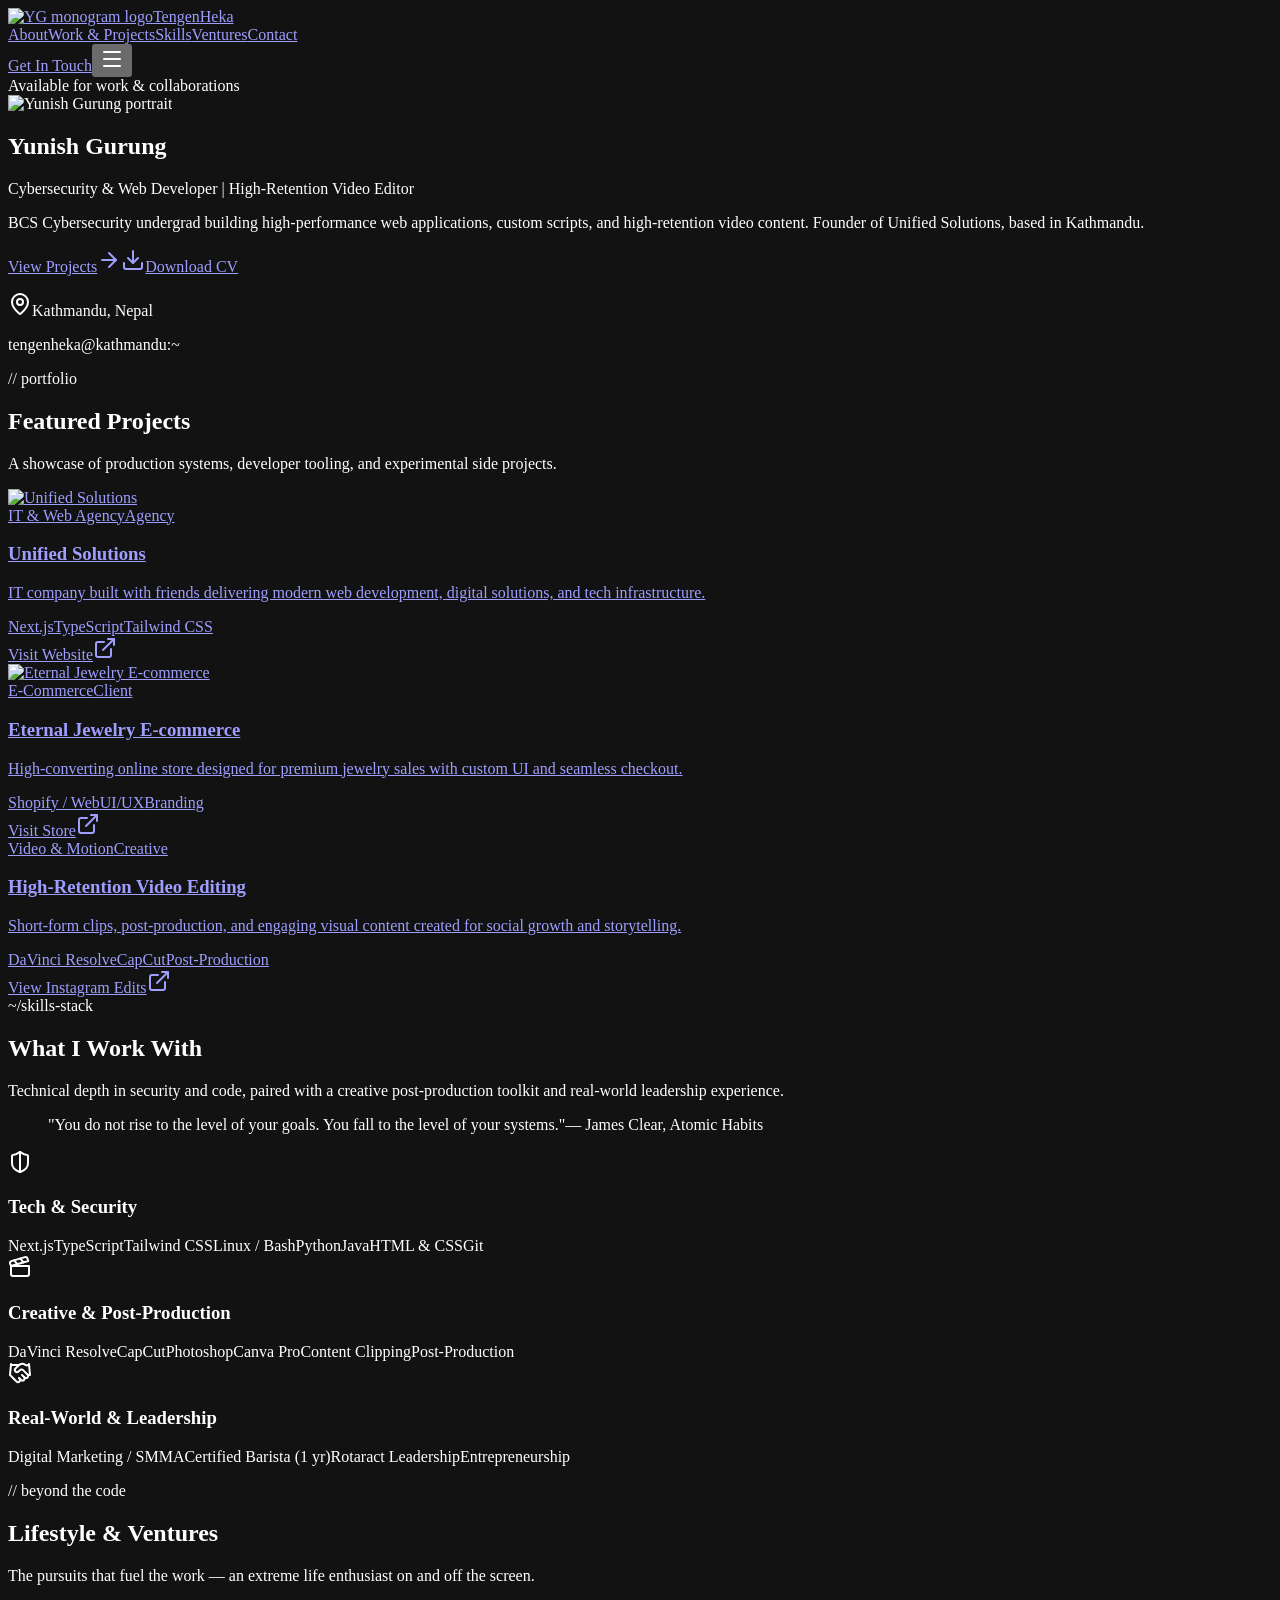
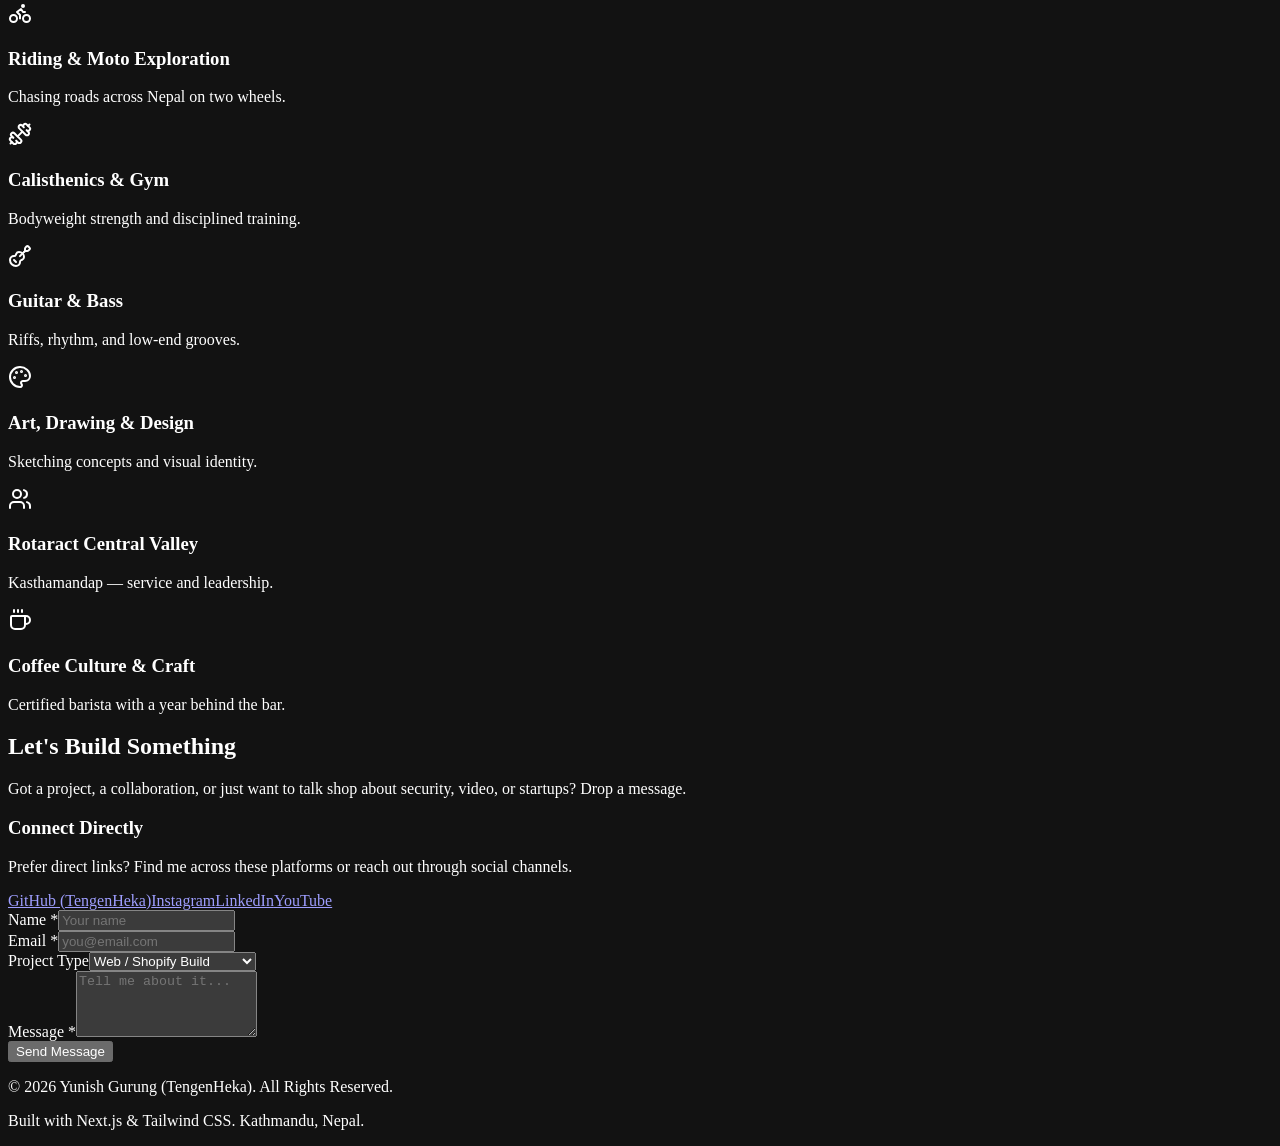
==== .next/server/app/index.html @ 360006b5 "commit changes" ====
<!DOCTYPE html><html lang="en" class="space_grotesk_e6988195-module__RNs2Mq__variable jetbrains_mono_7ea1d0f9-module__6GV5LG__variable bg-background"><head><meta charSet="utf-8"/><meta name="viewport" content="width=device-width, initial-scale=1"/><link rel="preload" href="/_next/static/media/0c89a48fa5027cee-s.p.2cyn07wtgehh0.woff2" as="font" crossorigin="" type="font/woff2"/><link rel="preload" href="/_next/static/media/70bc3e132a0a741e-s.p.3t6q91iet4nsy.woff2" as="font" crossorigin="" type="font/woff2"/><link rel="preload" as="image" href="/images/logo.png"/><link rel="preload" as="image" href="/images/profile.png"/><link rel="preload" as="image" href="/project1.png"/><link rel="preload" as="image" href="/project2.png"/><link rel="stylesheet" href="/_next/static/chunks/1qdykhwe29x27.css" data-precedence="next"/><link rel="preload" as="script" fetchPriority="low" href="/_next/static/chunks/310vm2bl3xxpt.js"/><script src="/_next/static/chunks/1f0m_nyksetzr.js" async=""></script><script src="/_next/static/chunks/3byuobrkyz9bj.js" async=""></script><script src="/_next/static/chunks/1vd1qadx52uao.js" async=""></script><script src="/_next/static/chunks/turbopack-2k09ewf6dt78r.js" async=""></script><script src="/_next/static/chunks/1ev8c16geqy6k.js" async="" crossorigin=""></script><script src="/_next/static/chunks/3usm-utxsaa4z.js" async="" crossorigin=""></script><meta name="theme-color" content="#09090b"/><meta name="color-scheme" content="dark"/><title>Yunish Gurung — TengenHeka | Cybersec, Visuals &amp; Web Dev</title><meta name="description" content="Portfolio of Yunish Gurung (TengenHeka) — BCS Cybersecurity undergrad, visual storyteller, and web developer based in Kathmandu. Founder of Unified Solutions."/><meta name="generator" content="v0.app"/><meta name="keywords" content="Yunish Gurung,TengenHeka,Cybersecurity,Web Developer,Video Editor,Shopify,Kathmandu"/><meta name="next-size-adjust" content=""/><script src="/_next/static/chunks/0cz1d0mv5g_q7.js" noModule=""></script></head><body class="font-sans antialiased"><div hidden=""><!--$--><!--/$--></div><main class="relative min-h-screen"><div class="cursor-ring" aria-hidden="true"></div><div class="cursor-dot" aria-hidden="true"></div><header class="fixed inset-x-0 top-0 z-50 transition-all duration-300 py-5"><nav class="mx-auto flex max-w-6xl items-center justify-between rounded-xl px-4 py-3 transition-all duration-300 sm:px-6 border border-transparent"><a href="#top" class="flex items-center gap-2.5 font-mono text-sm font-bold tracking-tight"><span class="flex h-9 w-9 items-center justify-center overflow-hidden rounded-full bg-background/60 p-1 ring-2 ring-primary/70 glow-neon"><img src="/images/logo.png" alt="YG monogram logo" class="h-full w-full object-contain"/></span><span>Tengen<span class="text-primary">Heka</span></span></a><div class="hidden items-center gap-7 md:flex"><a href="#about" class="text-sm text-muted-foreground transition-colors hover:text-foreground">About</a><a href="#work" class="text-sm text-muted-foreground transition-colors hover:text-foreground">Work &amp; Projects</a><a href="#skills" class="text-sm text-muted-foreground transition-colors hover:text-foreground">Skills</a><a href="#ventures" class="text-sm text-muted-foreground transition-colors hover:text-foreground">Ventures</a><a href="#contact" class="text-sm text-muted-foreground transition-colors hover:text-foreground">Contact</a></div><div class="flex items-center gap-2"><a href="#contact" class="hidden rounded-xl bg-primary px-4 py-2 text-sm font-semibold text-primary-foreground transition-all hover:glow-neon md:inline-block">Get In Touch</a><button type="button" aria-label="Open menu" class="flex h-9 w-9 items-center justify-center rounded-lg border border-border text-foreground md:hidden"><svg xmlns="http://www.w3.org/2000/svg" width="24" height="24" viewBox="0 0 24 24" fill="none" stroke="currentColor" stroke-width="2" stroke-linecap="round" stroke-linejoin="round" class="lucide lucide-menu h-5 w-5" aria-hidden="true"><path d="M4 5h16"></path><path d="M4 12h16"></path><path d="M4 19h16"></path></svg></button></div></nav></header><section id="top" class="relative overflow-hidden pt-36 pb-20 sm:pt-44"><div class="grid-bg absolute inset-0 -z-10" aria-hidden="true"></div><div class="absolute -top-24 left-1/2 -z-10 h-72 w-72 -translate-x-1/2 rounded-full bg-primary/10 blur-[100px]" aria-hidden="true"></div><div class="absolute right-0 top-40 -z-10 h-64 w-64 rounded-full bg-accent/10 blur-[100px]" aria-hidden="true"></div><div class="mx-auto grid max-w-6xl items-center gap-12 px-4 sm:px-6 lg:grid-cols-2"><div id="about"><span class="glass inline-flex items-center gap-2 rounded-full border border-border px-3 py-1 text-xs text-muted-foreground"><span class="relative flex h-2 w-2"><span class="absolute inline-flex h-full w-full animate-ping rounded-full bg-[oklch(0.8_0.17_150)] opacity-75"></span><span class="relative inline-flex h-2 w-2 rounded-full bg-[oklch(0.8_0.17_150)]"></span></span>Available for work &amp; collaborations</span><div class="mt-6 flex items-center gap-4"><span class="relative shrink-0"><span class="absolute -inset-1 rounded-full bg-primary/30 blur-md opacity-60" aria-hidden="true"></span><img src="/images/profile.png" alt="Yunish Gurung portrait" class="relative h-16 w-16 rounded-full object-cover object-top ring-2 ring-primary/60 sm:h-20 sm:w-20"/></span><h1 class="text-balance text-4xl font-bold tracking-tight sm:text-5xl lg:text-6xl">Yunish <span class="text-primary text-glow-neon">Gurung</span></h1></div><p class="mt-4 font-mono text-base text-accent sm:text-lg">Cybersecurity &amp; Web Developer | High-Retention Video Editor</p><p class="mt-5 max-w-xl text-pretty leading-relaxed text-muted-foreground">BCS Cybersecurity undergrad building high-performance web applications, custom scripts, and high-retention video content. Founder of Unified Solutions, based in Kathmandu.</p><div class="mt-8 flex flex-wrap items-center gap-3"><a href="#work" class="group inline-flex items-center gap-2 rounded-lg bg-primary px-6 py-3 text-sm font-semibold text-primary-foreground transition-all hover:glow-neon">View Projects<svg xmlns="http://www.w3.org/2000/svg" width="24" height="24" viewBox="0 0 24 24" fill="none" stroke="currentColor" stroke-width="2" stroke-linecap="round" stroke-linejoin="round" class="lucide lucide-arrow-right h-4 w-4 transition-transform group-hover:translate-x-1" aria-hidden="true"><path d="M5 12h14"></path><path d="m12 5 7 7-7 7"></path></svg></a><a href="#contact" class="inline-flex items-center gap-2 rounded-xl border border-border px-6 py-3 text-sm font-semibold text-foreground transition-all hover:border-primary/60 hover:text-primary"><svg xmlns="http://www.w3.org/2000/svg" width="24" height="24" viewBox="0 0 24 24" fill="none" stroke="currentColor" stroke-width="2" stroke-linecap="round" stroke-linejoin="round" class="lucide lucide-download h-4 w-4" aria-hidden="true"><path d="M12 15V3"></path><path d="M21 15v4a2 2 0 0 1-2 2H5a2 2 0 0 1-2-2v-4"></path><path d="m7 10 5 5 5-5"></path></svg>Download CV</a></div><p class="mt-6 inline-flex items-center gap-2 text-xs text-muted-foreground"><svg xmlns="http://www.w3.org/2000/svg" width="24" height="24" viewBox="0 0 24 24" fill="none" stroke="currentColor" stroke-width="2" stroke-linecap="round" stroke-linejoin="round" class="lucide lucide-map-pin h-3.5 w-3.5 text-primary" aria-hidden="true"><path d="M20 10c0 4.993-5.539 10.193-7.399 11.799a1 1 0 0 1-1.202 0C9.539 20.193 4 14.993 4 10a8 8 0 0 1 16 0"></path><circle cx="12" cy="10" r="3"></circle></svg>Kathmandu, Nepal</p></div><div class="animate-float"><div class="glass overflow-hidden rounded-xl border border-border glow-purple"><div class="flex items-center gap-2 border-b border-border bg-secondary/40 px-4 py-3"><span class="h-3 w-3 rounded-full bg-destructive/80"></span><span class="h-3 w-3 rounded-full bg-primary/70"></span><span class="h-3 w-3 rounded-full bg-accent/70"></span><span class="ml-3 font-mono text-xs text-muted-foreground">tengenheka@kathmandu:~</span></div><div class="min-h-52 p-5"><div class="font-mono text-xs leading-relaxed sm:text-sm"><p class="whitespace-pre-wrap"><span class="term-cursor" aria-hidden="true"></span></p></div></div></div></div></div></section><section id="work" class="container mx-auto px-4 py-24"><div class="mb-12 flex flex-col items-center text-center"><div class="inline-flex items-center gap-2 rounded-full border border-primary/30 bg-primary/10 px-3.5 py-1 font-mono text-xs font-medium text-primary shadow-[0_0_12px_rgba(var(--primary-rgb),0.2)]"><span>// portfolio</span></div><h2 class="mt-4 text-3xl font-bold tracking-tight sm:text-4xl">Featured Projects</h2><p class="mt-2 max-w-2xl text-muted-foreground">A showcase of production systems, developer tooling, and experimental side projects.</p></div><div class="grid grid-cols-1 gap-6 md:grid-cols-2 lg:grid-cols-3"><a href="https://unifiedsolutions.com.np" target="_blank" rel="noopener noreferrer" class="group relative flex flex-col justify-between overflow-hidden rounded-xl border border-border bg-card/50 p-6 backdrop-blur-sm transition-all hover:-translate-y-1 hover:border-primary/50 hover:shadow-lg"><div><div class="mb-4 overflow-hidden rounded-lg border border-border/50 bg-background/50 aspect-video"><img src="/project1.png" alt="Unified Solutions" class="h-full w-full object-cover transition-transform duration-500 group-hover:scale-105"/></div><div class="flex items-center justify-between"><span class="font-mono text-xs text-primary">IT &amp; Web Agency</span><span class="rounded-full border border-border px-2 py-0.5 font-mono text-[10px] text-muted-foreground">Agency</span></div><h3 class="mt-3 text-xl font-bold transition-colors group-hover:text-primary">Unified Solutions</h3><p class="mt-2 text-sm text-muted-foreground">IT company built with friends delivering modern web development, digital solutions, and tech infrastructure.</p></div><div class="mt-6 flex flex-wrap gap-2"><span class="rounded-md border border-primary/25 bg-primary/10 px-2 py-0.5 font-mono text-[10px] text-primary">Next.js</span><span class="rounded-md border border-primary/25 bg-primary/10 px-2 py-0.5 font-mono text-[10px] text-primary">TypeScript</span><span class="rounded-md border border-primary/25 bg-primary/10 px-2 py-0.5 font-mono text-[10px] text-primary">Tailwind CSS</span></div><span class="mt-5 inline-flex w-fit items-center gap-1 border-b border-primary/40 pb-0.5 font-mono text-sm text-primary transition-colors group-hover:border-primary">Visit Website<svg xmlns="http://www.w3.org/2000/svg" width="24" height="24" viewBox="0 0 24 24" fill="none" stroke="currentColor" stroke-width="2" stroke-linecap="round" stroke-linejoin="round" class="lucide lucide-external-link h-3.5 w-3.5 transition-transform group-hover:translate-x-0.5 group-hover:-translate-y-0.5" aria-hidden="true"><path d="M15 3h6v6"></path><path d="M10 14 21 3"></path><path d="M18 13v6a2 2 0 0 1-2 2H5a2 2 0 0 1-2-2V8a2 2 0 0 1 2-2h6"></path></svg></span></a><a href="https://tryeternalrose.com/" target="_blank" rel="noopener noreferrer" class="group relative flex flex-col justify-between overflow-hidden rounded-xl border border-border bg-card/50 p-6 backdrop-blur-sm transition-all hover:-translate-y-1 hover:border-primary/50 hover:shadow-lg"><div><div class="mb-4 overflow-hidden rounded-lg border border-border/50 bg-background/50 aspect-video"><img src="/project2.png" alt="Eternal Jewelry E-commerce" class="h-full w-full object-cover transition-transform duration-500 group-hover:scale-105"/></div><div class="flex items-center justify-between"><span class="font-mono text-xs text-primary">E-Commerce</span><span class="rounded-full border border-border px-2 py-0.5 font-mono text-[10px] text-muted-foreground">Client</span></div><h3 class="mt-3 text-xl font-bold transition-colors group-hover:text-primary">Eternal Jewelry E-commerce</h3><p class="mt-2 text-sm text-muted-foreground">High-converting online store designed for premium jewelry sales with custom UI and seamless checkout.</p></div><div class="mt-6 flex flex-wrap gap-2"><span class="rounded-md border border-primary/25 bg-primary/10 px-2 py-0.5 font-mono text-[10px] text-primary">Shopify / Web</span><span class="rounded-md border border-primary/25 bg-primary/10 px-2 py-0.5 font-mono text-[10px] text-primary">UI/UX</span><span class="rounded-md border border-primary/25 bg-primary/10 px-2 py-0.5 font-mono text-[10px] text-primary">Branding</span></div><span class="mt-5 inline-flex w-fit items-center gap-1 border-b border-primary/40 pb-0.5 font-mono text-sm text-primary transition-colors group-hover:border-primary">Visit Store<svg xmlns="http://www.w3.org/2000/svg" width="24" height="24" viewBox="0 0 24 24" fill="none" stroke="currentColor" stroke-width="2" stroke-linecap="round" stroke-linejoin="round" class="lucide lucide-external-link h-3.5 w-3.5 transition-transform group-hover:translate-x-0.5 group-hover:-translate-y-0.5" aria-hidden="true"><path d="M15 3h6v6"></path><path d="M10 14 21 3"></path><path d="M18 13v6a2 2 0 0 1-2 2H5a2 2 0 0 1-2-2V8a2 2 0 0 1 2-2h6"></path></svg></span></a><a href="https://www.instagram.com/lifeofmamba_/" target="_blank" rel="noopener noreferrer" class="group relative flex flex-col justify-between overflow-hidden rounded-xl border border-border bg-card/50 p-6 backdrop-blur-sm transition-all hover:-translate-y-1 hover:border-primary/50 hover:shadow-lg"><div><div class="flex items-center justify-between"><span class="font-mono text-xs text-primary">Video &amp; Motion</span><span class="rounded-full border border-border px-2 py-0.5 font-mono text-[10px] text-muted-foreground">Creative</span></div><h3 class="mt-3 text-xl font-bold transition-colors group-hover:text-primary">High-Retention Video Editing</h3><p class="mt-2 text-sm text-muted-foreground">Short-form clips, post-production, and engaging visual content created for social growth and storytelling.</p></div><div class="mt-6 flex flex-wrap gap-2"><span class="rounded-md border border-primary/25 bg-primary/10 px-2 py-0.5 font-mono text-[10px] text-primary">DaVinci Resolve</span><span class="rounded-md border border-primary/25 bg-primary/10 px-2 py-0.5 font-mono text-[10px] text-primary">CapCut</span><span class="rounded-md border border-primary/25 bg-primary/10 px-2 py-0.5 font-mono text-[10px] text-primary">Post-Production</span></div><span class="mt-5 inline-flex w-fit items-center gap-1 border-b border-primary/40 pb-0.5 font-mono text-sm text-primary transition-colors group-hover:border-primary">View Instagram Edits<svg xmlns="http://www.w3.org/2000/svg" width="24" height="24" viewBox="0 0 24 24" fill="none" stroke="currentColor" stroke-width="2" stroke-linecap="round" stroke-linejoin="round" class="lucide lucide-external-link h-3.5 w-3.5 transition-transform group-hover:translate-x-0.5 group-hover:-translate-y-0.5" aria-hidden="true"><path d="M15 3h6v6"></path><path d="M10 14 21 3"></path><path d="M18 13v6a2 2 0 0 1-2 2H5a2 2 0 0 1-2-2V8a2 2 0 0 1 2-2h6"></path></svg></span></a></div></section><section id="skills" class="container mx-auto px-4 py-24"><div class="mb-12 flex flex-col items-center text-center"><div class="inline-flex items-center gap-2 rounded-full border border-primary/30 bg-primary/10 px-3.5 py-1 font-mono text-xs font-medium text-primary shadow-[0_0_12px_rgba(var(--primary-rgb),0.2)]"><span>~/skills-stack</span></div><h2 class="mt-4 text-3xl font-bold tracking-tight sm:text-4xl">What I Work With</h2><p class="mt-2 max-w-2xl text-muted-foreground">Technical depth in security and code, paired with a creative post-production toolkit and real-world leadership experience.</p><blockquote class="mt-6 rounded-xl border border-primary/20 bg-primary/5 px-6 py-3 font-mono text-xs text-muted-foreground italic">&quot;You do not rise to the level of your goals. You fall to the level of your systems.&quot;<span class="mt-1 block font-sans text-primary/80 not-italic">— James Clear, Atomic Habits</span></blockquote></div><div class="grid grid-cols-1 gap-6 md:grid-cols-3"><div class="glass relative flex flex-col rounded-xl border border-border p-6 transition-all duration-300 hover:border-primary/40"><div class="mb-6 flex items-center gap-3"><div class="flex h-10 w-10 items-center justify-center rounded-xl border border-primary/30 bg-primary/10 text-primary"><svg xmlns="http://www.w3.org/2000/svg" width="24" height="24" viewBox="0 0 24 24" fill="none" stroke="currentColor" stroke-width="2" stroke-linecap="round" stroke-linejoin="round" class="lucide lucide-shield-half h-5 w-5" aria-hidden="true"><path d="M20 13c0 5-3.5 7.5-7.66 8.95a1 1 0 0 1-.67-.01C7.5 20.5 4 18 4 13V6a1 1 0 0 1 1-1c2 0 4.5-1.2 6.24-2.72a1.17 1.17 0 0 1 1.52 0C14.51 3.81 17 5 19 5a1 1 0 0 1 1 1z"></path><path d="M12 22V2"></path></svg></div><h3 class="text-lg font-semibold">Tech &amp; Security</h3></div><div class="flex flex-wrap gap-2"><span class="rounded-lg border border-primary/20 bg-primary/10 px-3 py-1.5 font-mono text-xs text-primary transition-colors hover:border-primary/50 hover:bg-primary/20">Next.js</span><span class="rounded-lg border border-primary/20 bg-primary/10 px-3 py-1.5 font-mono text-xs text-primary transition-colors hover:border-primary/50 hover:bg-primary/20">TypeScript</span><span class="rounded-lg border border-primary/20 bg-primary/10 px-3 py-1.5 font-mono text-xs text-primary transition-colors hover:border-primary/50 hover:bg-primary/20">Tailwind CSS</span><span class="rounded-lg border border-primary/20 bg-primary/10 px-3 py-1.5 font-mono text-xs text-primary transition-colors hover:border-primary/50 hover:bg-primary/20">Linux / Bash</span><span class="rounded-lg border border-primary/20 bg-primary/10 px-3 py-1.5 font-mono text-xs text-primary transition-colors hover:border-primary/50 hover:bg-primary/20">Python</span><span class="rounded-lg border border-primary/20 bg-primary/10 px-3 py-1.5 font-mono text-xs text-primary transition-colors hover:border-primary/50 hover:bg-primary/20">Java</span><span class="rounded-lg border border-primary/20 bg-primary/10 px-3 py-1.5 font-mono text-xs text-primary transition-colors hover:border-primary/50 hover:bg-primary/20">HTML &amp; CSS</span><span class="rounded-lg border border-primary/20 bg-primary/10 px-3 py-1.5 font-mono text-xs text-primary transition-colors hover:border-primary/50 hover:bg-primary/20">Git</span></div></div><div class="glass relative flex flex-col rounded-xl border border-border p-6 transition-all duration-300 hover:border-primary/40"><div class="mb-6 flex items-center gap-3"><div class="flex h-10 w-10 items-center justify-center rounded-xl border border-primary/30 bg-primary/10 text-primary"><svg xmlns="http://www.w3.org/2000/svg" width="24" height="24" viewBox="0 0 24 24" fill="none" stroke="currentColor" stroke-width="2" stroke-linecap="round" stroke-linejoin="round" class="lucide lucide-clapperboard h-5 w-5" aria-hidden="true"><path d="m12.296 3.464 3.02 3.956"></path><path d="M20.2 6 3 11l-.9-2.4c-.3-1.1.3-2.2 1.3-2.5l13.5-4c1.1-.3 2.2.3 2.5 1.3z"></path><path d="M3 11h18v8a2 2 0 0 1-2 2H5a2 2 0 0 1-2-2z"></path><path d="m6.18 5.276 3.1 3.899"></path></svg></div><h3 class="text-lg font-semibold">Creative &amp; Post-Production</h3></div><div class="flex flex-wrap gap-2"><span class="rounded-lg border border-primary/20 bg-primary/10 px-3 py-1.5 font-mono text-xs text-primary transition-colors hover:border-primary/50 hover:bg-primary/20">DaVinci Resolve</span><span class="rounded-lg border border-primary/20 bg-primary/10 px-3 py-1.5 font-mono text-xs text-primary transition-colors hover:border-primary/50 hover:bg-primary/20">CapCut</span><span class="rounded-lg border border-primary/20 bg-primary/10 px-3 py-1.5 font-mono text-xs text-primary transition-colors hover:border-primary/50 hover:bg-primary/20">Photoshop</span><span class="rounded-lg border border-primary/20 bg-primary/10 px-3 py-1.5 font-mono text-xs text-primary transition-colors hover:border-primary/50 hover:bg-primary/20">Canva Pro</span><span class="rounded-lg border border-primary/20 bg-primary/10 px-3 py-1.5 font-mono text-xs text-primary transition-colors hover:border-primary/50 hover:bg-primary/20">Content Clipping</span><span class="rounded-lg border border-primary/20 bg-primary/10 px-3 py-1.5 font-mono text-xs text-primary transition-colors hover:border-primary/50 hover:bg-primary/20">Post-Production</span></div></div><div class="glass relative flex flex-col rounded-xl border border-border p-6 transition-all duration-300 hover:border-primary/40"><div class="mb-6 flex items-center gap-3"><div class="flex h-10 w-10 items-center justify-center rounded-xl border border-primary/30 bg-primary/10 text-primary"><svg xmlns="http://www.w3.org/2000/svg" width="24" height="24" viewBox="0 0 24 24" fill="none" stroke="currentColor" stroke-width="2" stroke-linecap="round" stroke-linejoin="round" class="lucide lucide-handshake h-5 w-5" aria-hidden="true"><path d="m11 17 2 2a1 1 0 1 0 3-3"></path><path d="m14 14 2.5 2.5a1 1 0 1 0 3-3l-3.88-3.88a3 3 0 0 0-4.24 0l-.88.88a1 1 0 1 1-3-3l2.81-2.81a5.79 5.79 0 0 1 7.06-.87l.47.28a2 2 0 0 0 1.42.25L21 4"></path><path d="m21 3 1 11h-2"></path><path d="M3 3 2 14l6.5 6.5a1 1 0 1 0 3-3"></path><path d="M3 4h8"></path></svg></div><h3 class="text-lg font-semibold">Real-World &amp; Leadership</h3></div><div class="flex flex-wrap gap-2"><span class="rounded-lg border border-primary/20 bg-primary/10 px-3 py-1.5 font-mono text-xs text-primary transition-colors hover:border-primary/50 hover:bg-primary/20">Digital Marketing / SMMA</span><span class="rounded-lg border border-primary/20 bg-primary/10 px-3 py-1.5 font-mono text-xs text-primary transition-colors hover:border-primary/50 hover:bg-primary/20">Certified Barista (1 yr)</span><span class="rounded-lg border border-primary/20 bg-primary/10 px-3 py-1.5 font-mono text-xs text-primary transition-colors hover:border-primary/50 hover:bg-primary/20">Rotaract Leadership</span><span class="rounded-lg border border-primary/20 bg-primary/10 px-3 py-1.5 font-mono text-xs text-primary transition-colors hover:border-primary/50 hover:bg-primary/20">Entrepreneurship</span></div></div></div></section><section id="ventures" class="relative py-24"><div class="mx-auto max-w-6xl px-4 sm:px-6"><div class="max-w-2xl"><p class="font-mono text-sm text-primary">// beyond the code</p><h2 class="mt-3 text-balance text-4xl font-bold tracking-tight sm:text-5xl">Lifestyle &amp; Ventures</h2><p class="mt-4 leading-relaxed text-muted-foreground">The pursuits that fuel the work — an extreme life enthusiast on and off the screen.</p></div><div class="mt-12 grid gap-4 sm:grid-cols-2 lg:grid-cols-3"><div class="group glass flex items-start gap-4 rounded-xl border border-border p-5 transition-all duration-300 hover:-translate-y-1 hover:border-accent/50 hover:glow-purple"><span class="flex h-12 w-12 shrink-0 items-center justify-center rounded-xl bg-accent/12 text-accent transition-colors group-hover:bg-accent/20"><svg xmlns="http://www.w3.org/2000/svg" width="24" height="24" viewBox="0 0 24 24" fill="none" stroke="currentColor" stroke-width="2" stroke-linecap="round" stroke-linejoin="round" class="lucide lucide-bike h-6 w-6" aria-hidden="true"><circle cx="18.5" cy="17.5" r="3.5"></circle><circle cx="5.5" cy="17.5" r="3.5"></circle><circle cx="15" cy="5" r="1"></circle><path d="M12 17.5V14l-3-3 4-3 2 3h2"></path></svg></span><div><h3 class="font-semibold">Riding &amp; Moto Exploration</h3><p class="mt-1 text-sm leading-relaxed text-muted-foreground">Chasing roads across Nepal on two wheels.</p></div></div><div class="group glass flex items-start gap-4 rounded-xl border border-border p-5 transition-all duration-300 hover:-translate-y-1 hover:border-accent/50 hover:glow-purple"><span class="flex h-12 w-12 shrink-0 items-center justify-center rounded-xl bg-accent/12 text-accent transition-colors group-hover:bg-accent/20"><svg xmlns="http://www.w3.org/2000/svg" width="24" height="24" viewBox="0 0 24 24" fill="none" stroke="currentColor" stroke-width="2" stroke-linecap="round" stroke-linejoin="round" class="lucide lucide-dumbbell h-6 w-6" aria-hidden="true"><path d="M17.596 12.768a2 2 0 1 0 2.829-2.829l-1.768-1.767a2 2 0 0 0 2.828-2.829l-2.828-2.828a2 2 0 0 0-2.829 2.828l-1.767-1.768a2 2 0 1 0-2.829 2.829z"></path><path d="m2.5 21.5 1.4-1.4"></path><path d="m20.1 3.9 1.4-1.4"></path><path d="M5.343 21.485a2 2 0 1 0 2.829-2.828l1.767 1.768a2 2 0 1 0 2.829-2.829l-6.364-6.364a2 2 0 1 0-2.829 2.829l1.768 1.767a2 2 0 0 0-2.828 2.829z"></path><path d="m9.6 14.4 4.8-4.8"></path></svg></span><div><h3 class="font-semibold">Calisthenics &amp; Gym</h3><p class="mt-1 text-sm leading-relaxed text-muted-foreground">Bodyweight strength and disciplined training.</p></div></div><div class="group glass flex items-start gap-4 rounded-xl border border-border p-5 transition-all duration-300 hover:-translate-y-1 hover:border-accent/50 hover:glow-purple"><span class="flex h-12 w-12 shrink-0 items-center justify-center rounded-xl bg-accent/12 text-accent transition-colors group-hover:bg-accent/20"><svg xmlns="http://www.w3.org/2000/svg" width="24" height="24" viewBox="0 0 24 24" fill="none" stroke="currentColor" stroke-width="2" stroke-linecap="round" stroke-linejoin="round" class="lucide lucide-guitar h-6 w-6" aria-hidden="true"><path d="m11.9 12.1 4.514-4.514"></path><path d="M20.1 2.3a1 1 0 0 0-1.4 0l-1.114 1.114A2 2 0 0 0 17 4.828v1.344a2 2 0 0 1-.586 1.414A2 2 0 0 1 17.828 7h1.344a2 2 0 0 0 1.414-.586L21.7 5.3a1 1 0 0 0 0-1.4z"></path><path d="m6 16 2 2"></path><path d="M8.23 9.85A3 3 0 0 1 11 8a5 5 0 0 1 5 5 3 3 0 0 1-1.85 2.77l-.92.38A2 2 0 0 0 12 18a4 4 0 0 1-4 4 6 6 0 0 1-6-6 4 4 0 0 1 4-4 2 2 0 0 0 1.85-1.23z"></path></svg></span><div><h3 class="font-semibold">Guitar &amp; Bass</h3><p class="mt-1 text-sm leading-relaxed text-muted-foreground">Riffs, rhythm, and low-end grooves.</p></div></div><div class="group glass flex items-start gap-4 rounded-xl border border-border p-5 transition-all duration-300 hover:-translate-y-1 hover:border-accent/50 hover:glow-purple"><span class="flex h-12 w-12 shrink-0 items-center justify-center rounded-xl bg-accent/12 text-accent transition-colors group-hover:bg-accent/20"><svg xmlns="http://www.w3.org/2000/svg" width="24" height="24" viewBox="0 0 24 24" fill="none" stroke="currentColor" stroke-width="2" stroke-linecap="round" stroke-linejoin="round" class="lucide lucide-palette h-6 w-6" aria-hidden="true"><path d="M12 22a1 1 0 0 1 0-20 10 9 0 0 1 10 9 5 5 0 0 1-5 5h-2.25a1.75 1.75 0 0 0-1.4 2.8l.3.4a1.75 1.75 0 0 1-1.4 2.8z"></path><circle cx="13.5" cy="6.5" r=".5" fill="currentColor"></circle><circle cx="17.5" cy="10.5" r=".5" fill="currentColor"></circle><circle cx="6.5" cy="12.5" r=".5" fill="currentColor"></circle><circle cx="8.5" cy="7.5" r=".5" fill="currentColor"></circle></svg></span><div><h3 class="font-semibold">Art, Drawing &amp; Design</h3><p class="mt-1 text-sm leading-relaxed text-muted-foreground">Sketching concepts and visual identity.</p></div></div><div class="group glass flex items-start gap-4 rounded-xl border border-border p-5 transition-all duration-300 hover:-translate-y-1 hover:border-accent/50 hover:glow-purple"><span class="flex h-12 w-12 shrink-0 items-center justify-center rounded-xl bg-accent/12 text-accent transition-colors group-hover:bg-accent/20"><svg xmlns="http://www.w3.org/2000/svg" width="24" height="24" viewBox="0 0 24 24" fill="none" stroke="currentColor" stroke-width="2" stroke-linecap="round" stroke-linejoin="round" class="lucide lucide-users h-6 w-6" aria-hidden="true"><path d="M16 21v-2a4 4 0 0 0-4-4H6a4 4 0 0 0-4 4v2"></path><path d="M16 3.128a4 4 0 0 1 0 7.744"></path><path d="M22 21v-2a4 4 0 0 0-3-3.87"></path><circle cx="9" cy="7" r="4"></circle></svg></span><div><h3 class="font-semibold">Rotaract Central Valley</h3><p class="mt-1 text-sm leading-relaxed text-muted-foreground">Kasthamandap — service and leadership.</p></div></div><div class="group glass flex items-start gap-4 rounded-xl border border-border p-5 transition-all duration-300 hover:-translate-y-1 hover:border-accent/50 hover:glow-purple"><span class="flex h-12 w-12 shrink-0 items-center justify-center rounded-xl bg-accent/12 text-accent transition-colors group-hover:bg-accent/20"><svg xmlns="http://www.w3.org/2000/svg" width="24" height="24" viewBox="0 0 24 24" fill="none" stroke="currentColor" stroke-width="2" stroke-linecap="round" stroke-linejoin="round" class="lucide lucide-coffee h-6 w-6" aria-hidden="true"><path d="M10 2v2"></path><path d="M14 2v2"></path><path d="M16 8a1 1 0 0 1 1 1v8a4 4 0 0 1-4 4H7a4 4 0 0 1-4-4V9a1 1 0 0 1 1-1h14a4 4 0 1 1 0 8h-1"></path><path d="M6 2v2"></path></svg></span><div><h3 class="font-semibold">Coffee Culture &amp; Craft</h3><p class="mt-1 text-sm leading-relaxed text-muted-foreground">Certified barista with a year behind the bar.</p></div></div></div></div></section><section id="contact" class="py-20 border-t border-zinc-800/50"><div class="max-w-4xl mx-auto px-4"><h2 class="text-2xl font-bold mb-4">Let&#x27;s Build Something</h2><p class="text-zinc-400 mb-8">Got a project, a collaboration, or just want to talk shop about security, video, or startups? Drop a message.</p><div class="mb-12"><h3 class="text-lg font-semibold mb-4 text-zinc-200">Connect Directly</h3><p class="text-sm text-zinc-400 mb-4">Prefer direct links? Find me across these platforms or reach out through social channels.</p><div class="flex flex-wrap gap-4"><a href="https://github.com/TengenHeka" target="_blank" rel="noopener noreferrer" class="flex items-center gap-2 px-4 py-2 bg-zinc-900 border border-zinc-800 rounded-lg text-sm text-zinc-300 hover:text-white hover:border-zinc-700 transition">GitHub (TengenHeka)</a><a href="https://instagram.com/_mamba_yz" target="_blank" rel="noopener noreferrer" class="flex items-center gap-2 px-4 py-2 bg-zinc-900 border border-zinc-800 rounded-lg text-sm text-zinc-300 hover:text-white hover:border-zinc-700 transition">Instagram</a><a href="https://np.linkedin.com/in/yunish-gurung-ab83423b4" target="_blank" rel="noopener noreferrer" class="flex items-center gap-2 px-4 py-2 bg-zinc-900 border border-zinc-800 rounded-lg text-sm text-zinc-300 hover:text-white hover:border-zinc-700 transition">LinkedIn</a><a href="#" target="_blank" rel="noopener noreferrer" class="flex items-center gap-2 px-4 py-2 bg-zinc-900 border border-zinc-800 rounded-lg text-sm text-zinc-300 hover:text-white hover:border-zinc-700 transition">YouTube</a></div></div><form class="space-y-4"><div><label class="block text-sm text-zinc-400 mb-1">Name *</label><input type="text" required="" placeholder="Your name" class="w-full bg-zinc-900 border border-zinc-800 rounded px-3 py-2 text-white" name="name"/></div><div><label class="block text-sm text-zinc-400 mb-1">Email *</label><input type="email" required="" placeholder="you@email.com" class="w-full bg-zinc-900 border border-zinc-800 rounded px-3 py-2 text-white" name="email"/></div><div><label class="block text-sm text-zinc-400 mb-1">Project Type</label><select name="project_type" class="w-full bg-zinc-900 border border-zinc-800 rounded px-3 py-2 text-white"><option value="Web / Shopify Build">Web / Shopify Build</option><option value="Video &amp; Motion Editing">Video &amp; Motion Editing</option><option value="Cybersecurity / Scripting">Cybersecurity / Scripting</option><option value="SMMA / Digital Strategy">SMMA / Digital Strategy</option><option value="Something else">Something else</option></select></div><div><label class="block text-sm text-zinc-400 mb-1">Message *</label><textarea name="message" required="" rows="4" placeholder="Tell me about it..." class="w-full bg-zinc-900 border border-zinc-800 rounded px-3 py-2 text-white"></textarea></div><button type="submit" class="px-6 py-2 bg-white text-black font-medium rounded hover:bg-zinc-200 transition">Send Message</button></form></div></section><footer class="w-full border-t border-zinc-800 bg-zinc-950 py-6 text-center text-sm text-zinc-400"><div class="container mx-auto px-4 flex flex-col sm:flex-row items-center justify-between gap-4"><p id="creator-sig">© 2026 Yunish Gurung (TengenHeka). All Rights Reserved.</p><p class="text-xs text-zinc-500">Built with Next.js &amp; Tailwind CSS. Kathmandu, Nepal.</p></div></footer></main><!--$--><!--/$--><!--$!--><template data-dgst="BAILOUT_TO_CLIENT_SIDE_RENDERING"></template><!--/$--><script src="/_next/static/chunks/310vm2bl3xxpt.js" id="_R_" async=""></script><script>(self.__next_f=self.__next_f||[]).push([0])</script><script>self.__next_f.push([1,"1:\"$Sreact.fragment\"\n2:I[39756,[\"/_next/static/chunks/1ev8c16geqy6k.js\"],\"default\"]\n3:I[37457,[\"/_next/static/chunks/1ev8c16geqy6k.js\"],\"default\"]\n4:I[2355,[\"/_next/static/chunks/1ev8c16geqy6k.js\"],\"Analytics\"]\n5:I[76092,[\"/_next/static/chunks/1ev8c16geqy6k.js\",\"/_next/static/chunks/3usm-utxsaa4z.js\"],\"CustomCursor\"]\n6:I[63780,[\"/_next/static/chunks/1ev8c16geqy6k.js\",\"/_next/static/chunks/3usm-utxsaa4z.js\"],\"Navbar\"]\n7:I[85161,[\"/_next/static/chunks/1ev8c16geqy6k.js\",\"/_next/static/chunks/3usm-utxsaa4z.js\"],\"Hero\"]\n8:I[80976,[\"/_next/static/chunks/1ev8c16geqy6k.js\",\"/_next/static/chunks/3usm-utxsaa4z.js\"],\"Projects\"]\n9:I[14255,[\"/_next/static/chunks/1ev8c16geqy6k.js\",\"/_next/static/chunks/3usm-utxsaa4z.js\"],\"Skills\"]\na:I[5014,[\"/_next/static/chunks/1ev8c16geqy6k.js\",\"/_next/static/chunks/3usm-utxsaa4z.js\"],\"default\"]\n15:I[68027,[\"/_next/static/chunks/1ev8c16geqy6k.js\"],\"default\",1]\n:HL[\"/_next/static/chunks/1qdykhwe29x27.css\",\"style\"]\n:HL[\"/_next/static/media/0c89a48fa5027cee-s.p.2cyn07wtgehh0.woff2\",\"font\",{\"crossOrigin\":\"\",\"type\":\"font/woff2\"}]\n:HL[\"/_next/static/media/70bc3e132a0a741e-s.p.3t6q91iet4nsy.woff2\",\"font\",{\"crossOrigin\":\"\",\"type\":\"font/woff2\"}]\n0:{\"P\":null,\"c\":[\"\",\"\"],\"q\":\"\",\"i\":false,\"f\":[[[\"\",{\"children\":[\"__PAGE__\",{},\"$undefined\",\"$undefined\",4608]},\"$undefined\",\"$undefined\",4624],[[\"$\",\"$1\",\"c\",{\"children\":[[[\"$\",\"link\",\"0\",{\"rel\":\"stylesheet\",\"href\":\"/_next/static/chunks/1qdykhwe29x27.css\",\"precedence\":\"next\",\"crossOrigin\":\"$undefined\",\"nonce\":\"$undefined\"}],[\"$\",\"script\",\"script-0\",{\"src\":\"/_next/static/chunks/1ev8c16geqy6k.js\",\"async\":true,\"nonce\":\"$undefined\"}]],[\"$\",\"html\",null,{\"lang\":\"en\",\"className\":\"space_grotesk_e6988195-module__RNs2Mq__variable jetbrains_mono_7ea1d0f9-module__6GV5LG__variable bg-background\",\"children\":[\"$\",\"body\",null,{\"className\":\"font-sans antialiased\",\"children\":[[\"$\",\"$L2\",null,{\"parallelRouterKey\":\"children\",\"error\":\"$undefined\",\"errorStyles\":\"$undefined\",\"errorScripts\":\"$undefined\",\"template\":[\"$\",\"$L3\",null,{}],\"templateStyles\":\"$undefined\",\"templateScripts\":\"$undefined\",\"notFound\":[[[\"$\",\"title\",null,{\"children\":\"404: This page could not be found.\"}],[\"$\",\"div\",null,{\"style\":{\"fontFamily\":\"system-ui,\\\"Segoe UI\\\",Roboto,Helvetica,Arial,sans-serif,\\\"Apple Color Emoji\\\",\\\"Segoe UI Emoji\\\"\",\"height\":\"100vh\",\"textAlign\":\"center\",\"display\":\"flex\",\"flexDirection\":\"column\",\"alignItems\":\"center\",\"justifyContent\":\"center\"},\"children\":[\"$\",\"div\",null,{\"children\":[[\"$\",\"style\",null,{\"dangerouslySetInnerHTML\":{\"__html\":\"body{color:#000;background:#fff;margin:0}.next-error-h1{border-right:1px solid rgba(0,0,0,.3)}@media (prefers-color-scheme:dark){body{color:#fff;background:#000}.next-error-h1{border-right:1px solid rgba(255,255,255,.3)}}\"}}],[\"$\",\"h1\",null,{\"className\":\"next-error-h1\",\"style\":{\"display\":\"inline-block\",\"margin\":\"0 20px 0 0\",\"padding\":\"0 23px 0 0\",\"fontSize\":24,\"fontWeight\":500,\"verticalAlign\":\"top\",\"lineHeight\":\"49px\"},\"children\":404}],[\"$\",\"div\",null,{\"style\":{\"display\":\"inline-block\"},\"children\":[\"$\",\"h2\",null,{\"style\":{\"fontSize\":14,\"fontWeight\":400,\"lineHeight\":\"49px\",\"margin\":0},\"children\":\"This page could not be found.\"}]}]]}]}]],[]],\"forbidden\":\"$undefined\",\"unauthorized\":\"$undefined\"}],[\"$\",\"$L4\",null,{}]]}]}]]}],{\"children\":[[\"$\",\"$1\",\"c\",{\"children\":[[\"$\",\"main\",null,{\"className\":\"relative min-h-screen\",\"children\":[[\"$\",\"$L5\",null,{}],[\"$\",\"$L6\",null,{}],[\"$\",\"$L7\",null,{}],[\"$\",\"$L8\",null,{}],[\"$\",\"$L9\",null,{}],[\"$\",\"section\",null,{\"id\":\"ventures\",\"className\":\"relative py-24\",\"children\":[\"$\",\"div\",null,{\"className\":\"mx-auto max-w-6xl px-4 sm:px-6\",\"children\":[[\"$\",\"div\",null,{\"className\":\"max-w-2xl\",\"children\":[[\"$\",\"p\",null,{\"className\":\"font-mono text-sm text-primary\",\"children\":\"// beyond the code\"}],[\"$\",\"h2\",null,{\"className\":\"mt-3 text-balance text-4xl font-bold tracking-tight sm:text-5xl\",\"children\":\"Lifestyle \u0026 Ventures\"}],[\"$\",\"p\",null,{\"className\":\"mt-4 leading-relaxed text-muted-foreground\",\"children\":\"The pursuits that fuel the work — an extreme life enthusiast on and off the screen.\"}]]}],[\"$\",\"div\",null,{\"className\":\"mt-12 grid gap-4 sm:grid-cols-2 lg:grid-cols-3\",\"children\":[[\"$\",\"div\",\"Riding \u0026 Moto Exploration\",{\"className\":\"group glass flex items-start gap-4 rounded-xl border border-border p-5 transition-all duration-300 hover:-translate-y-1 hover:border-accent/50 hover:glow-purple\",\"children\":[[\"$\",\"span\",null,{\"className\":\"flex h-12 w-12 shrink-0 items-center justify-center rounded-xl bg-accent/12 text-accent transition-colors group-hover:bg-accent/20\",\"children\":[\"$\",\"$La\",null,{\"ref\":\"$undefined\",\"iconNode\":[[\"circle\",{\"cx\":\"18.5\",\"cy\":\"17.5\",\"r\":\"3.5\",\"key\":\"15x4ox\"}],[\"circle\",{\"cx\":\"5.5\",\"cy\":\"17.5\",\"r\":\"3.5\",\"key\":\"1noe27\"}],[\"circle\",{\"cx\":\"15\",\"cy\":\"5\",\"r\":\"1\",\"key\":\"19l28e\"}],[\"path\",{\"d\":\"M12 17.5V14l-3-3 4-3 2 3h2\",\"key\":\"1npguv\"}]],\"className\":\"lucide-bike h-6 w-6\"}]}],[\"$\",\"div\",null,{\"children\":[[\"$\",\"h3\",null,{\"className\":\"font-semibold\",\"children\":\"Riding \u0026 Moto Exploration\"}],[\"$\",\"p\",null,{\"className\":\"mt-1 text-sm leading-relaxed text-muted-foreground\",\"children\":\"Chasing roads across Nepal on two wheels.\"}]]}]]}],[\"$\",\"div\",\"Calisthenics \u0026 Gym\",{\"className\":\"group glass flex items-start gap-4 rounded-xl border border-border p-5 transition-all duration-300 hover:-translate-y-1 hover:border-accent/50 hover:glow-purple\",\"children\":[[\"$\",\"span\",null,{\"className\":\"flex h-12 w-12 shrink-0 items-center justify-center rounded-xl bg-accent/12 text-accent transition-colors group-hover:bg-accent/20\",\"children\":[\"$\",\"$La\",null,{\"ref\":\"$undefined\",\"iconNode\":[[\"path\",{\"d\":\"M17.596 12.768a2 2 0 1 0 2.829-2.829l-1.768-1.767a2 2 0 0 0 2.828-2.829l-2.828-2.828a2 2 0 0 0-2.829 2.828l-1.767-1.768a2 2 0 1 0-2.829 2.829z\",\"key\":\"9m4mmf\"}],[\"path\",{\"d\":\"m2.5 21.5 1.4-1.4\",\"key\":\"17g3f0\"}],[\"path\",{\"d\":\"m20.1 3.9 1.4-1.4\",\"key\":\"1qn309\"}],[\"path\",{\"d\":\"M5.343 21.485a2 2 0 1 0 2.829-2.828l1.767 1.768a2 2 0 1 0 2.829-2.829l-6.364-6.364a2 2 0 1 0-2.829 2.829l1.768 1.767a2 2 0 0 0-2.828 2.829z\",\"key\":\"1t2c92\"}],[\"path\",{\"d\":\"m9.6 14.4 4.8-4.8\",\"key\":\"6umqxw\"}]],\"className\":\"lucide-dumbbell h-6 w-6\"}]}],\"$Lb\"]}],\"$Lc\",\"$Ld\",\"$Le\",\"$Lf\"]}]]}]}],\"$L10\",\"$L11\"]}],[\"$L12\"],\"$L13\"]}],{},null,false,null]},null,false,null],\"$L14\",false]],\"m\":\"$undefined\",\"G\":[\"$15\",[\"$L16\"]],\"S\":true,\"h\":null,\"r\":\"$undefined\",\"s\":\"$undefined\",\"a\":\"$undefined\",\"l\":\"$undefined\",\"p\":\"$undefined\",\"d\":\"$undefined\",\"b\":\"PxKYspMDFXmnYxL0ktHkB\"}\n17:I[15751,[\"/_next/static/chunks/1ev8c16geqy6k.js\",\"/_next/static/chunks/3usm-utxsaa4z.js\"],\"Contact\"]\n18:I[15751,[\"/_next/static/chunks/1ev8c16geqy6k.js\",\"/_next/static/chunks/3usm-utxsaa4z.js\"],\"Footer\"]\n19:I[97367,[\"/_next/static/chunks/1ev8c16geqy6k.js\"],\"OutletBoundary\"]\n1a:\"$Sreact.suspense\"\n1c:I[97367,[\"/_next/static/chunks/1ev8c16geqy6k.js\"],\"ViewportBoundary\"]\n1e:I[97367,[\"/_next/static/chunks/1ev8c16geqy6k.js\"],\"MetadataBoundary\"]\nb:[\"$\",\"div\",null,{\"children\":[[\"$\",\"h3\",null,{\"className\":\"font-semibold\",\"children\":\"Calisthenics \u0026 Gym\"}],[\"$\",\"p\",null,{\"className\":\"mt-1 text-sm leading-relaxed text-muted-foreground\",\"children\":\"Bodyweight strength and disciplined training.\"}]]}]\nc:[\"$\",\"div\",\"Guitar \u0026 Bass\",{\"className\":\"group glass flex items-start gap-4 rounded-xl border border-border p-5 transition-all duration-300 hover:-translate-y-1 hover:border-accent/50 hover:glow-purple\",\"children\":[[\"$\",\"span\",null,{\"className\":\"flex h-12 w-12 shrink-0 items-center justify-center rounded-xl bg-accent/12 text-accent transition-colors group-hover:bg-accent/20\",\"children\":[\"$\",\"$La\",null,{\"ref\":\"$undefined\",\"iconNode\":[[\"path\",{\"d\":\"m11.9 12.1 4.514-4.514\",\"key\":\"109xqo\"}],[\"path\",{\"d\":\"M20.1 2.3a1 1 0 0 0-1.4 0l-1.114 1.114A2 2 0 0 0 17 4.828v1.344a2 2 0 0 1-.586 1.414A2 2 0 0 1 17.828 7h1.344a2 2 0 0 0 1.414-.586L21.7 5.3a1 1 0 0 0 0-1.4z\",\"key\":\"txyc8t\"}],[\"path\",{\"d\":\"m6 16 2 2\",\"key\":\"16qmzd\"}],[\"path\",{\"d\":\"M8.23 9.85A3 3 0 0 1 11 8a5 5 0 0 1 5 5 3 3 0 0 1-1.85 2.77l-.92.38A2 2 0 0 0 12 18a4 4 0 0 1-4 4 6 6 0 0 1-6-6 4 4 0 0 1 4-4 2 2 0 0 0 1.85-1.23z\",\"key\":\"1de1vg\"}]],\"className\":\"lucide-guitar h-6 w-6\"}]}],[\"$\",\"div\",null,{\"children\":[[\"$\",\"h3\",null,{\"className\":\"font-semibold\",\"children\":\"Guitar \u0026 Bass\"}],[\"$\",\"p\",null,{\"className\":\"mt-1 text-sm leading-relaxed text-muted-foreground\",\"children\":\"Riffs, rhythm, and low-end grooves.\"}]]}]]}]\nd:[\"$\",\"div\",\"Art, Drawing \u0026 Design\",{\"className\":\"group glass flex items-start gap-4 rounded-xl border border-border p-5 transition-all duration-300 hover:-translate-y-1 hover:border-accent/50 hover:glow-purple\",\"children\":[[\"$\",\"span\",null,{\"className\":\"flex h-12 w-12 shrink-0 items-center justify-center rounded-xl bg-accent/12 text-accent transition-colors group-hover:bg-accent/20\",\"children\":[\"$\",\"$La\",null,{\"ref\":\"$undefined\",\"iconNode\":[[\"path\",{\"d\":\"M12 22a1 1 0 0 1 0-20 10 9 0 0 1 10 9 5 5 0 0 1-5 5h-2.25a1.75 1.75 0 0 0-1.4 2.8l.3.4a1.75 1.75 0 0 1-1.4 2.8z\",\"key\":\"e79jfc\"}],[\"circle\",{\"cx\":\"13.5\",\"cy\":\"6.5\",\"r\":\".5\",\"fill\":\"currentColor\",\"key\":\"1okk4w\"}],[\"circle\",{\"cx\":\"17.5\",\"cy\":\"10.5\",\"r\":\".5\",\"fill\":\"currentColor\",\"key\":\"f64h9f\"}],[\"circle\",{\"cx\":\"6.5\",\"cy\":\"12.5\",\"r\":\".5\",\"fill\":\"currentColor\",\"key\":\"qy21gx\"}],[\"circle\",{\"cx\":\"8.5\",\"cy\":\"7.5\",\"r\":\".5\",\"fill\":\"currentColor\",\"key\":\"fotxhn\"}]],\"className\":\"lucide-palette h-6 w-6\"}]}],[\"$\",\"div\",null,{\"children\":[[\"$\",\"h3\",null,{\"className\":\"font-semibold\",\"children\":\"Art, Drawing \u0026 Design\"}],[\"$\",\"p\",null,{\"className\":\"mt-1 text-sm leading-relaxed text-muted-foreground\",\"children\":\"Sketching concepts and visual identity.\"}]]}]]}]\ne:[\"$\",\"div\",\"Rotaract Central Valley\",{\"className\":\"group glass flex items-start gap-4 rounded-xl border border-border p-5 transition-all duration-300 hover:-translate-y-1 hover:border-accent/50 hover:glow-purple\",\"children\":[[\"$\",\"span\",null,{\"className\":\"flex h-12 w-12 shrink-0 items-center justify-center rounded-xl bg-accent/12 text-accent transition-colors group-hover:bg-accent/20\",\"children\":[\"$\",\"$La\",null,{\"ref\":\"$undefined\",\"iconNode\":[[\"path\",{\"d\":\"M16 21v-2a4 4 0 0 0-4-4H6a4 4 0 0 0-4 4v2\",\"key\":\"1yyitq\"}],[\"path\",{\"d\":\"M16 3.128a4 4 0 0 1 0 7.744\",\"key\":\"16gr8j\"}],[\"path\",{\"d\":\"M22 21v-2a4 4 0 0 0-3-3.87\",\"key\":\"kshegd\"}],[\"circle\",{\"cx\":\"9\",\"cy\":\"7\",\"r\":\"4\",\"key\":\"nufk8\"}]],\"className\":\"lucide-users h-6 w-6\"}]}],[\"$\",\"div\",null,{\"children\":[[\"$\",\"h3\",null,{\"className\":\"font-semibold\",\"children\":\"Rotaract Central Valley\"}],[\"$\",\"p\",null,{\"className\":\"mt-1 text-sm leading-relaxed text-muted-foreground\",\"children\":\"Kasthamandap — service and leadership.\"}]]}]]}]\nf:[\"$\",\"div\",\"Coffee Culture \u0026 Craft\",{\"className\":\"group glass flex items-start gap-4 rounded-xl border border-border p-5 transition-all duration-300 hover:-translate-y-1 hover:border-accent/50 hover:glow-purple\",\"children\":[[\"$\",\"span\",null,{\"className\":\"flex h-12 w-12 shrink-0 items-center justify-center rounded-xl bg-accent/12 text-accent transition-colors group-hover:bg-accent/20\",\"children\":[\"$\",\"$La\",null,{\"ref\":\"$undefined\",\"iconNode\":[[\"path\",{\"d\":\"M10 2v2\",\"key\":\"7u0qdc\"}],[\"path\",{\"d\":\"M14 2v2\",\"key\":\"6buw04\"}],[\"path\",{\"d\":\"M16 8a1 1 0 0 1 1 1v8a4 4 0 0 1-4 4H7a4 4 0 0 1-4-4V9a1 1 0 0 1 1-1h14a4 4 0 1 1 0 8h-1\",\"key\":\"pwadti\"}],[\"path\",{\"d\":\"M6 2v2\",\"key\":\"colzsn\"}]],\"className\":\"lucide-coffee h-6 w-6\"}]}],[\"$\",\"div\",null,{\"children\":[[\"$\",\"h3\",null,{\"className\":\"font-semibold\",\"children\":\"Coffee Culture \u0026 Craft\"}],[\"$\",\"p\",null,{\"className\":\"mt-1 text-sm leading-relaxed text-muted-foreground\",\"children\":\"Certified barista with a year behind the bar.\"}]]}]]}]\n10:[\"$\",\"$L17\",null,{}]\n11:[\"$\",\"$L18\",null,{}]\n12:[\"$\",\"script\",\"script-0\",{\"src\":\"/_next/static/chunks/3usm-utxsaa4z.js\",\"async\":true,\"nonce\":\"$undefined\"}]\n13:[\"$\",\"$L19\",null,{\"children\":[\"$\",\"$1a\",null,{\"name\":\"Next.MetadataOutlet\",\"children\":\"$@1b\"}]}]\n14:[\"$\",\"$1\",\"h\",{\"children\":[null,[\"$\",\"$L1c\",null,{\"children\":\"$L1d\"}],[\"$\",\"div\",null,{\"hidden\":true,\"children\":[\"$\",\"$L1e\",null,{\"children\":[\"$\",\"$1a\",null,{\"name\":\"Next.Metadata\",\"children\":\"$L1f\"}]}]}],[\"$\",\"meta\",null,{\"name\":\"next-size-adjust\",\"content\":\"\"}]]}]\n16:[\"$\",\"link\",\"0\",{\"rel\":\"stylesheet\",\"href\":\"/_next/static/chunks/1qdykhwe29x27.css\",\"precedence\":\"next\",\"crossOrigin\":\"$undefined\",\"nonce\":\"$undefined\"}]\n1d:[[\"$\",\"meta\",\"0\",{\"charSet\":\"utf-8\"}],[\"$\",\"meta\",\"1\",{\"name\":\"viewport\",\"content\":\"width=device-width, initial-scale=1\"}],[\"$\",\"meta\",\"2\",{\"name\":\"theme-color\",\"content\":\"#09090b\"}],[\"$\",\"meta\",\"3\",{\"name\":\"color-scheme\",\"content\":\"dark\"}]]\n1b:null\n1f:[[\"$\",\"title\",\"0\",{\"children\":\"Yunish Gurung — TengenHeka | Cybersec, Visuals \u0026 Web Dev\"}],[\"$\",\"meta\",\"1\",{\"name\":\"description\",\"content\":\"Portfolio of Yunish Gurung (TengenHeka) — BCS Cybersecurity undergrad, visual storyteller, and web developer based in Kathmandu. Founder of Unified Solutions.\"}],[\"$\",\"meta\",\"2\",{\"name\":\"generator\",\"content\":\"v0.app\"}],[\"$\",\"meta\",\"3\",{\"name\":\"keywords\",\"content\":\"Yunish Gurung,TengenHeka,Cybersecurity,Web Developer,Video Editor,Shopify,Kathmandu\"}]]\n"])</script></body></html>
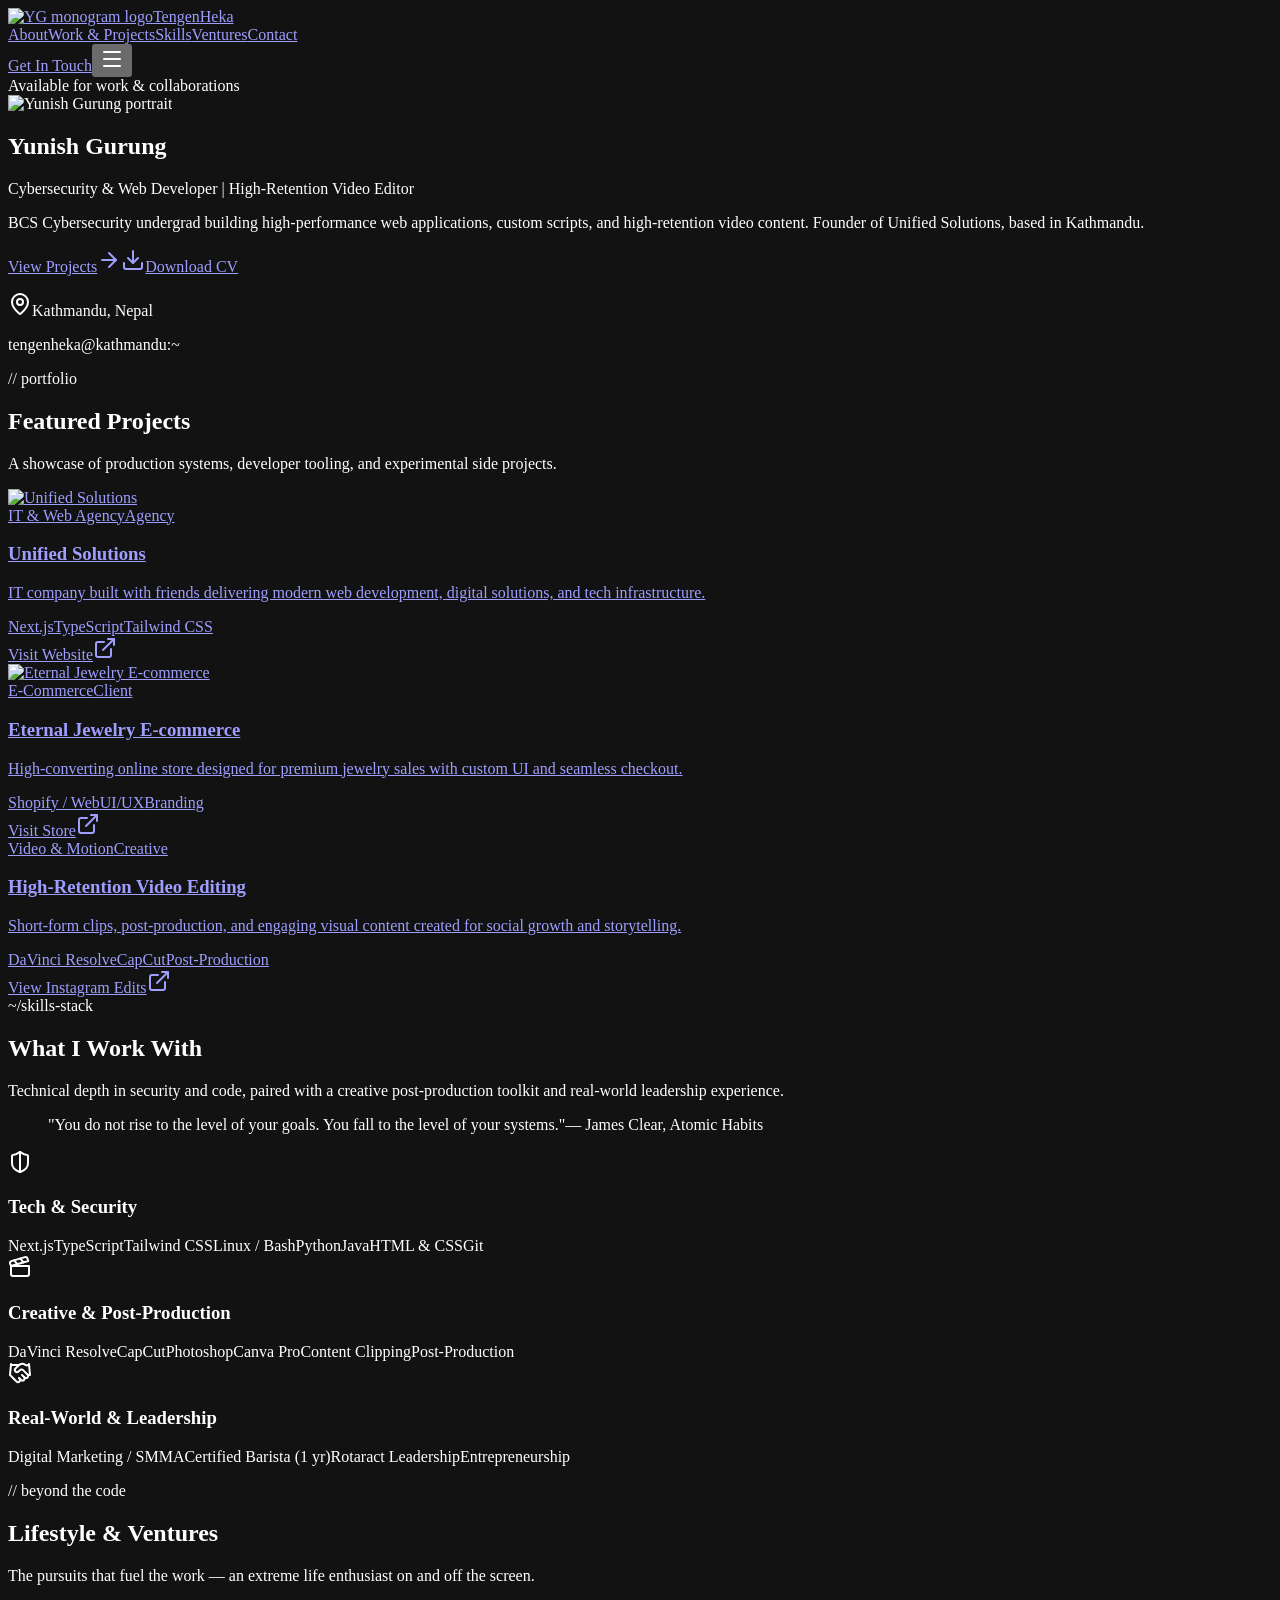
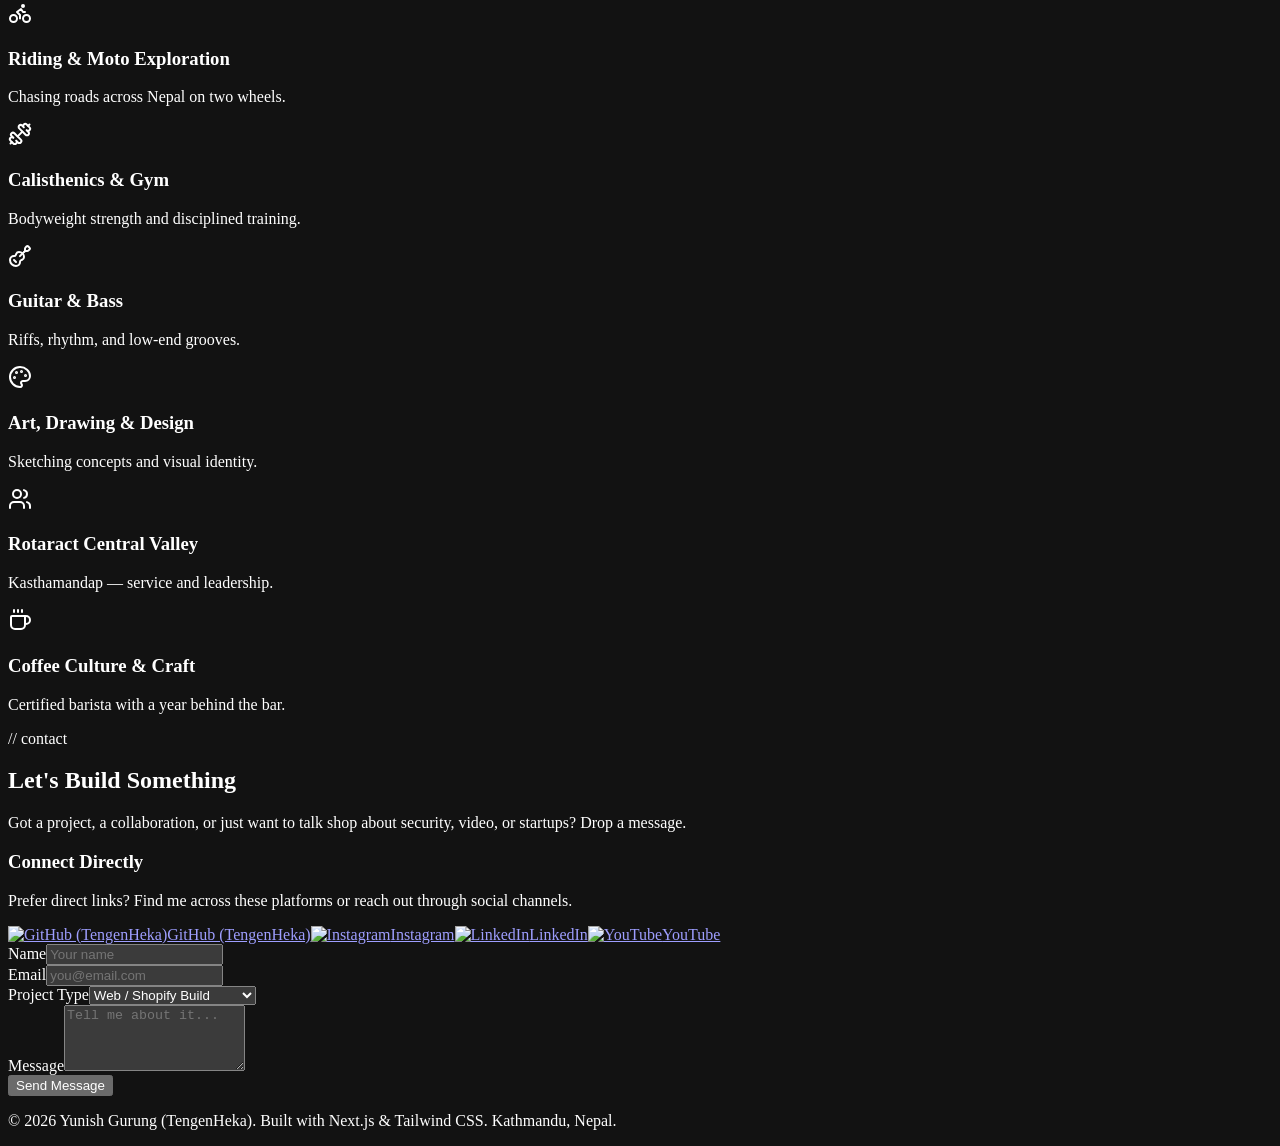
==== commit 423f291c: "commit original backup" ====
--- a/.next/server/app/index.html
+++ b/.next/server/app/index.html
@@ -1 +1 @@
-<!DOCTYPE html><html lang="en" class="space_grotesk_e6988195-module__RNs2Mq__variable jetbrains_mono_7ea1d0f9-module__6GV5LG__variable bg-background"><head><meta charSet="utf-8"/><meta name="viewport" content="width=device-width, initial-scale=1"/><link rel="preload" href="/_next/static/media/0c89a48fa5027cee-s.p.2cyn07wtgehh0.woff2" as="font" crossorigin="" type="font/woff2"/><link rel="preload" href="/_next/static/media/70bc3e132a0a741e-s.p.3t6q91iet4nsy.woff2" as="font" crossorigin="" type="font/woff2"/><link rel="preload" as="image" href="/images/logo.png"/><link rel="preload" as="image" href="/images/profile.png"/><link rel="preload" as="image" href="/project1.png"/><link rel="preload" as="image" href="/project2.png"/><link rel="stylesheet" href="/_next/static/chunks/1qdykhwe29x27.css" data-precedence="next"/><link rel="preload" as="script" fetchPriority="low" href="/_next/static/chunks/310vm2bl3xxpt.js"/><script src="/_next/static/chunks/1f0m_nyksetzr.js" async=""></script><script src="/_next/static/chunks/3byuobrkyz9bj.js" async=""></script><script src="/_next/static/chunks/1vd1qadx52uao.js" async=""></script><script src="/_next/static/chunks/turbopack-2k09ewf6dt78r.js" async=""></script><script src="/_next/static/chunks/1ev8c16geqy6k.js" async="" crossorigin=""></script><script src="/_next/static/chunks/3usm-utxsaa4z.js" async="" crossorigin=""></script><meta name="theme-color" content="#09090b"/><meta name="color-scheme" content="dark"/><title>Yunish Gurung — TengenHeka | Cybersec, Visuals &amp; Web Dev</title><meta name="description" content="Portfolio of Yunish Gurung (TengenHeka) — BCS Cybersecurity undergrad, visual storyteller, and web developer based in Kathmandu. Founder of Unified Solutions."/><meta name="generator" content="v0.app"/><meta name="keywords" content="Yunish Gurung,TengenHeka,Cybersecurity,Web Developer,Video Editor,Shopify,Kathmandu"/><meta name="next-size-adjust" content=""/><script src="/_next/static/chunks/0cz1d0mv5g_q7.js" noModule=""></script></head><body class="font-sans antialiased"><div hidden=""><!--$--><!--/$--></div><main class="relative min-h-screen"><div class="cursor-ring" aria-hidden="true"></div><div class="cursor-dot" aria-hidden="true"></div><header class="fixed inset-x-0 top-0 z-50 transition-all duration-300 py-5"><nav class="mx-auto flex max-w-6xl items-center justify-between rounded-xl px-4 py-3 transition-all duration-300 sm:px-6 border border-transparent"><a href="#top" class="flex items-center gap-2.5 font-mono text-sm font-bold tracking-tight"><span class="flex h-9 w-9 items-center justify-center overflow-hidden rounded-full bg-background/60 p-1 ring-2 ring-primary/70 glow-neon"><img src="/images/logo.png" alt="YG monogram logo" class="h-full w-full object-contain"/></span><span>Tengen<span class="text-primary">Heka</span></span></a><div class="hidden items-center gap-7 md:flex"><a href="#about" class="text-sm text-muted-foreground transition-colors hover:text-foreground">About</a><a href="#work" class="text-sm text-muted-foreground transition-colors hover:text-foreground">Work &amp; Projects</a><a href="#skills" class="text-sm text-muted-foreground transition-colors hover:text-foreground">Skills</a><a href="#ventures" class="text-sm text-muted-foreground transition-colors hover:text-foreground">Ventures</a><a href="#contact" class="text-sm text-muted-foreground transition-colors hover:text-foreground">Contact</a></div><div class="flex items-center gap-2"><a href="#contact" class="hidden rounded-xl bg-primary px-4 py-2 text-sm font-semibold text-primary-foreground transition-all hover:glow-neon md:inline-block">Get In Touch</a><button type="button" aria-label="Open menu" class="flex h-9 w-9 items-center justify-center rounded-lg border border-border text-foreground md:hidden"><svg xmlns="http://www.w3.org/2000/svg" width="24" height="24" viewBox="0 0 24 24" fill="none" stroke="currentColor" stroke-width="2" stroke-linecap="round" stroke-linejoin="round" class="lucide lucide-menu h-5 w-5" aria-hidden="true"><path d="M4 5h16"></path><path d="M4 12h16"></path><path d="M4 19h16"></path></svg></button></div></nav></header><section id="top" class="relative overflow-hidden pt-36 pb-20 sm:pt-44"><div class="grid-bg absolute inset-0 -z-10" aria-hidden="true"></div><div class="absolute -top-24 left-1/2 -z-10 h-72 w-72 -translate-x-1/2 rounded-full bg-primary/10 blur-[100px]" aria-hidden="true"></div><div class="absolute right-0 top-40 -z-10 h-64 w-64 rounded-full bg-accent/10 blur-[100px]" aria-hidden="true"></div><div class="mx-auto grid max-w-6xl items-center gap-12 px-4 sm:px-6 lg:grid-cols-2"><div id="about"><span class="glass inline-flex items-center gap-2 rounded-full border border-border px-3 py-1 text-xs text-muted-foreground"><span class="relative flex h-2 w-2"><span class="absolute inline-flex h-full w-full animate-ping rounded-full bg-[oklch(0.8_0.17_150)] opacity-75"></span><span class="relative inline-flex h-2 w-2 rounded-full bg-[oklch(0.8_0.17_150)]"></span></span>Available for work &amp; collaborations</span><div class="mt-6 flex items-center gap-4"><span class="relative shrink-0"><span class="absolute -inset-1 rounded-full bg-primary/30 blur-md opacity-60" aria-hidden="true"></span><img src="/images/profile.png" alt="Yunish Gurung portrait" class="relative h-16 w-16 rounded-full object-cover object-top ring-2 ring-primary/60 sm:h-20 sm:w-20"/></span><h1 class="text-balance text-4xl font-bold tracking-tight sm:text-5xl lg:text-6xl">Yunish <span class="text-primary text-glow-neon">Gurung</span></h1></div><p class="mt-4 font-mono text-base text-accent sm:text-lg">Cybersecurity &amp; Web Developer | High-Retention Video Editor</p><p class="mt-5 max-w-xl text-pretty leading-relaxed text-muted-foreground">BCS Cybersecurity undergrad building high-performance web applications, custom scripts, and high-retention video content. Founder of Unified Solutions, based in Kathmandu.</p><div class="mt-8 flex flex-wrap items-center gap-3"><a href="#work" class="group inline-flex items-center gap-2 rounded-lg bg-primary px-6 py-3 text-sm font-semibold text-primary-foreground transition-all hover:glow-neon">View Projects<svg xmlns="http://www.w3.org/2000/svg" width="24" height="24" viewBox="0 0 24 24" fill="none" stroke="currentColor" stroke-width="2" stroke-linecap="round" stroke-linejoin="round" class="lucide lucide-arrow-right h-4 w-4 transition-transform group-hover:translate-x-1" aria-hidden="true"><path d="M5 12h14"></path><path d="m12 5 7 7-7 7"></path></svg></a><a href="#contact" class="inline-flex items-center gap-2 rounded-xl border border-border px-6 py-3 text-sm font-semibold text-foreground transition-all hover:border-primary/60 hover:text-primary"><svg xmlns="http://www.w3.org/2000/svg" width="24" height="24" viewBox="0 0 24 24" fill="none" stroke="currentColor" stroke-width="2" stroke-linecap="round" stroke-linejoin="round" class="lucide lucide-download h-4 w-4" aria-hidden="true"><path d="M12 15V3"></path><path d="M21 15v4a2 2 0 0 1-2 2H5a2 2 0 0 1-2-2v-4"></path><path d="m7 10 5 5 5-5"></path></svg>Download CV</a></div><p class="mt-6 inline-flex items-center gap-2 text-xs text-muted-foreground"><svg xmlns="http://www.w3.org/2000/svg" width="24" height="24" viewBox="0 0 24 24" fill="none" stroke="currentColor" stroke-width="2" stroke-linecap="round" stroke-linejoin="round" class="lucide lucide-map-pin h-3.5 w-3.5 text-primary" aria-hidden="true"><path d="M20 10c0 4.993-5.539 10.193-7.399 11.799a1 1 0 0 1-1.202 0C9.539 20.193 4 14.993 4 10a8 8 0 0 1 16 0"></path><circle cx="12" cy="10" r="3"></circle></svg>Kathmandu, Nepal</p></div><div class="animate-float"><div class="glass overflow-hidden rounded-xl border border-border glow-purple"><div class="flex items-center gap-2 border-b border-border bg-secondary/40 px-4 py-3"><span class="h-3 w-3 rounded-full bg-destructive/80"></span><span class="h-3 w-3 rounded-full bg-primary/70"></span><span class="h-3 w-3 rounded-full bg-accent/70"></span><span class="ml-3 font-mono text-xs text-muted-foreground">tengenheka@kathmandu:~</span></div><div class="min-h-52 p-5"><div class="font-mono text-xs leading-relaxed sm:text-sm"><p class="whitespace-pre-wrap"><span class="term-cursor" aria-hidden="true"></span></p></div></div></div></div></div></section><section id="work" class="container mx-auto px-4 py-24"><div class="mb-12 flex flex-col items-center text-center"><div class="inline-flex items-center gap-2 rounded-full border border-primary/30 bg-primary/10 px-3.5 py-1 font-mono text-xs font-medium text-primary shadow-[0_0_12px_rgba(var(--primary-rgb),0.2)]"><span>// portfolio</span></div><h2 class="mt-4 text-3xl font-bold tracking-tight sm:text-4xl">Featured Projects</h2><p class="mt-2 max-w-2xl text-muted-foreground">A showcase of production systems, developer tooling, and experimental side projects.</p></div><div class="grid grid-cols-1 gap-6 md:grid-cols-2 lg:grid-cols-3"><a href="https://unifiedsolutions.com.np" target="_blank" rel="noopener noreferrer" class="group relative flex flex-col justify-between overflow-hidden rounded-xl border border-border bg-card/50 p-6 backdrop-blur-sm transition-all hover:-translate-y-1 hover:border-primary/50 hover:shadow-lg"><div><div class="mb-4 overflow-hidden rounded-lg border border-border/50 bg-background/50 aspect-video"><img src="/project1.png" alt="Unified Solutions" class="h-full w-full object-cover transition-transform duration-500 group-hover:scale-105"/></div><div class="flex items-center justify-between"><span class="font-mono text-xs text-primary">IT &amp; Web Agency</span><span class="rounded-full border border-border px-2 py-0.5 font-mono text-[10px] text-muted-foreground">Agency</span></div><h3 class="mt-3 text-xl font-bold transition-colors group-hover:text-primary">Unified Solutions</h3><p class="mt-2 text-sm text-muted-foreground">IT company built with friends delivering modern web development, digital solutions, and tech infrastructure.</p></div><div class="mt-6 flex flex-wrap gap-2"><span class="rounded-md border border-primary/25 bg-primary/10 px-2 py-0.5 font-mono text-[10px] text-primary">Next.js</span><span class="rounded-md border border-primary/25 bg-primary/10 px-2 py-0.5 font-mono text-[10px] text-primary">TypeScript</span><span class="rounded-md border border-primary/25 bg-primary/10 px-2 py-0.5 font-mono text-[10px] text-primary">Tailwind CSS</span></div><span class="mt-5 inline-flex w-fit items-center gap-1 border-b border-primary/40 pb-0.5 font-mono text-sm text-primary transition-colors group-hover:border-primary">Visit Website<svg xmlns="http://www.w3.org/2000/svg" width="24" height="24" viewBox="0 0 24 24" fill="none" stroke="currentColor" stroke-width="2" stroke-linecap="round" stroke-linejoin="round" class="lucide lucide-external-link h-3.5 w-3.5 transition-transform group-hover:translate-x-0.5 group-hover:-translate-y-0.5" aria-hidden="true"><path d="M15 3h6v6"></path><path d="M10 14 21 3"></path><path d="M18 13v6a2 2 0 0 1-2 2H5a2 2 0 0 1-2-2V8a2 2 0 0 1 2-2h6"></path></svg></span></a><a href="https://tryeternalrose.com/" target="_blank" rel="noopener noreferrer" class="group relative flex flex-col justify-between overflow-hidden rounded-xl border border-border bg-card/50 p-6 backdrop-blur-sm transition-all hover:-translate-y-1 hover:border-primary/50 hover:shadow-lg"><div><div class="mb-4 overflow-hidden rounded-lg border border-border/50 bg-background/50 aspect-video"><img src="/project2.png" alt="Eternal Jewelry E-commerce" class="h-full w-full object-cover transition-transform duration-500 group-hover:scale-105"/></div><div class="flex items-center justify-between"><span class="font-mono text-xs text-primary">E-Commerce</span><span class="rounded-full border border-border px-2 py-0.5 font-mono text-[10px] text-muted-foreground">Client</span></div><h3 class="mt-3 text-xl font-bold transition-colors group-hover:text-primary">Eternal Jewelry E-commerce</h3><p class="mt-2 text-sm text-muted-foreground">High-converting online store designed for premium jewelry sales with custom UI and seamless checkout.</p></div><div class="mt-6 flex flex-wrap gap-2"><span class="rounded-md border border-primary/25 bg-primary/10 px-2 py-0.5 font-mono text-[10px] text-primary">Shopify / Web</span><span class="rounded-md border border-primary/25 bg-primary/10 px-2 py-0.5 font-mono text-[10px] text-primary">UI/UX</span><span class="rounded-md border border-primary/25 bg-primary/10 px-2 py-0.5 font-mono text-[10px] text-primary">Branding</span></div><span class="mt-5 inline-flex w-fit items-center gap-1 border-b border-primary/40 pb-0.5 font-mono text-sm text-primary transition-colors group-hover:border-primary">Visit Store<svg xmlns="http://www.w3.org/2000/svg" width="24" height="24" viewBox="0 0 24 24" fill="none" stroke="currentColor" stroke-width="2" stroke-linecap="round" stroke-linejoin="round" class="lucide lucide-external-link h-3.5 w-3.5 transition-transform group-hover:translate-x-0.5 group-hover:-translate-y-0.5" aria-hidden="true"><path d="M15 3h6v6"></path><path d="M10 14 21 3"></path><path d="M18 13v6a2 2 0 0 1-2 2H5a2 2 0 0 1-2-2V8a2 2 0 0 1 2-2h6"></path></svg></span></a><a href="https://www.instagram.com/lifeofmamba_/" target="_blank" rel="noopener noreferrer" class="group relative flex flex-col justify-between overflow-hidden rounded-xl border border-border bg-card/50 p-6 backdrop-blur-sm transition-all hover:-translate-y-1 hover:border-primary/50 hover:shadow-lg"><div><div class="flex items-center justify-between"><span class="font-mono text-xs text-primary">Video &amp; Motion</span><span class="rounded-full border border-border px-2 py-0.5 font-mono text-[10px] text-muted-foreground">Creative</span></div><h3 class="mt-3 text-xl font-bold transition-colors group-hover:text-primary">High-Retention Video Editing</h3><p class="mt-2 text-sm text-muted-foreground">Short-form clips, post-production, and engaging visual content created for social growth and storytelling.</p></div><div class="mt-6 flex flex-wrap gap-2"><span class="rounded-md border border-primary/25 bg-primary/10 px-2 py-0.5 font-mono text-[10px] text-primary">DaVinci Resolve</span><span class="rounded-md border border-primary/25 bg-primary/10 px-2 py-0.5 font-mono text-[10px] text-primary">CapCut</span><span class="rounded-md border border-primary/25 bg-primary/10 px-2 py-0.5 font-mono text-[10px] text-primary">Post-Production</span></div><span class="mt-5 inline-flex w-fit items-center gap-1 border-b border-primary/40 pb-0.5 font-mono text-sm text-primary transition-colors group-hover:border-primary">View Instagram Edits<svg xmlns="http://www.w3.org/2000/svg" width="24" height="24" viewBox="0 0 24 24" fill="none" stroke="currentColor" stroke-width="2" stroke-linecap="round" stroke-linejoin="round" class="lucide lucide-external-link h-3.5 w-3.5 transition-transform group-hover:translate-x-0.5 group-hover:-translate-y-0.5" aria-hidden="true"><path d="M15 3h6v6"></path><path d="M10 14 21 3"></path><path d="M18 13v6a2 2 0 0 1-2 2H5a2 2 0 0 1-2-2V8a2 2 0 0 1 2-2h6"></path></svg></span></a></div></section><section id="skills" class="container mx-auto px-4 py-24"><div class="mb-12 flex flex-col items-center text-center"><div class="inline-flex items-center gap-2 rounded-full border border-primary/30 bg-primary/10 px-3.5 py-1 font-mono text-xs font-medium text-primary shadow-[0_0_12px_rgba(var(--primary-rgb),0.2)]"><span>~/skills-stack</span></div><h2 class="mt-4 text-3xl font-bold tracking-tight sm:text-4xl">What I Work With</h2><p class="mt-2 max-w-2xl text-muted-foreground">Technical depth in security and code, paired with a creative post-production toolkit and real-world leadership experience.</p><blockquote class="mt-6 rounded-xl border border-primary/20 bg-primary/5 px-6 py-3 font-mono text-xs text-muted-foreground italic">&quot;You do not rise to the level of your goals. You fall to the level of your systems.&quot;<span class="mt-1 block font-sans text-primary/80 not-italic">— James Clear, Atomic Habits</span></blockquote></div><div class="grid grid-cols-1 gap-6 md:grid-cols-3"><div class="glass relative flex flex-col rounded-xl border border-border p-6 transition-all duration-300 hover:border-primary/40"><div class="mb-6 flex items-center gap-3"><div class="flex h-10 w-10 items-center justify-center rounded-xl border border-primary/30 bg-primary/10 text-primary"><svg xmlns="http://www.w3.org/2000/svg" width="24" height="24" viewBox="0 0 24 24" fill="none" stroke="currentColor" stroke-width="2" stroke-linecap="round" stroke-linejoin="round" class="lucide lucide-shield-half h-5 w-5" aria-hidden="true"><path d="M20 13c0 5-3.5 7.5-7.66 8.95a1 1 0 0 1-.67-.01C7.5 20.5 4 18 4 13V6a1 1 0 0 1 1-1c2 0 4.5-1.2 6.24-2.72a1.17 1.17 0 0 1 1.52 0C14.51 3.81 17 5 19 5a1 1 0 0 1 1 1z"></path><path d="M12 22V2"></path></svg></div><h3 class="text-lg font-semibold">Tech &amp; Security</h3></div><div class="flex flex-wrap gap-2"><span class="rounded-lg border border-primary/20 bg-primary/10 px-3 py-1.5 font-mono text-xs text-primary transition-colors hover:border-primary/50 hover:bg-primary/20">Next.js</span><span class="rounded-lg border border-primary/20 bg-primary/10 px-3 py-1.5 font-mono text-xs text-primary transition-colors hover:border-primary/50 hover:bg-primary/20">TypeScript</span><span class="rounded-lg border border-primary/20 bg-primary/10 px-3 py-1.5 font-mono text-xs text-primary transition-colors hover:border-primary/50 hover:bg-primary/20">Tailwind CSS</span><span class="rounded-lg border border-primary/20 bg-primary/10 px-3 py-1.5 font-mono text-xs text-primary transition-colors hover:border-primary/50 hover:bg-primary/20">Linux / Bash</span><span class="rounded-lg border border-primary/20 bg-primary/10 px-3 py-1.5 font-mono text-xs text-primary transition-colors hover:border-primary/50 hover:bg-primary/20">Python</span><span class="rounded-lg border border-primary/20 bg-primary/10 px-3 py-1.5 font-mono text-xs text-primary transition-colors hover:border-primary/50 hover:bg-primary/20">Java</span><span class="rounded-lg border border-primary/20 bg-primary/10 px-3 py-1.5 font-mono text-xs text-primary transition-colors hover:border-primary/50 hover:bg-primary/20">HTML &amp; CSS</span><span class="rounded-lg border border-primary/20 bg-primary/10 px-3 py-1.5 font-mono text-xs text-primary transition-colors hover:border-primary/50 hover:bg-primary/20">Git</span></div></div><div class="glass relative flex flex-col rounded-xl border border-border p-6 transition-all duration-300 hover:border-primary/40"><div class="mb-6 flex items-center gap-3"><div class="flex h-10 w-10 items-center justify-center rounded-xl border border-primary/30 bg-primary/10 text-primary"><svg xmlns="http://www.w3.org/2000/svg" width="24" height="24" viewBox="0 0 24 24" fill="none" stroke="currentColor" stroke-width="2" stroke-linecap="round" stroke-linejoin="round" class="lucide lucide-clapperboard h-5 w-5" aria-hidden="true"><path d="m12.296 3.464 3.02 3.956"></path><path d="M20.2 6 3 11l-.9-2.4c-.3-1.1.3-2.2 1.3-2.5l13.5-4c1.1-.3 2.2.3 2.5 1.3z"></path><path d="M3 11h18v8a2 2 0 0 1-2 2H5a2 2 0 0 1-2-2z"></path><path d="m6.18 5.276 3.1 3.899"></path></svg></div><h3 class="text-lg font-semibold">Creative &amp; Post-Production</h3></div><div class="flex flex-wrap gap-2"><span class="rounded-lg border border-primary/20 bg-primary/10 px-3 py-1.5 font-mono text-xs text-primary transition-colors hover:border-primary/50 hover:bg-primary/20">DaVinci Resolve</span><span class="rounded-lg border border-primary/20 bg-primary/10 px-3 py-1.5 font-mono text-xs text-primary transition-colors hover:border-primary/50 hover:bg-primary/20">CapCut</span><span class="rounded-lg border border-primary/20 bg-primary/10 px-3 py-1.5 font-mono text-xs text-primary transition-colors hover:border-primary/50 hover:bg-primary/20">Photoshop</span><span class="rounded-lg border border-primary/20 bg-primary/10 px-3 py-1.5 font-mono text-xs text-primary transition-colors hover:border-primary/50 hover:bg-primary/20">Canva Pro</span><span class="rounded-lg border border-primary/20 bg-primary/10 px-3 py-1.5 font-mono text-xs text-primary transition-colors hover:border-primary/50 hover:bg-primary/20">Content Clipping</span><span class="rounded-lg border border-primary/20 bg-primary/10 px-3 py-1.5 font-mono text-xs text-primary transition-colors hover:border-primary/50 hover:bg-primary/20">Post-Production</span></div></div><div class="glass relative flex flex-col rounded-xl border border-border p-6 transition-all duration-300 hover:border-primary/40"><div class="mb-6 flex items-center gap-3"><div class="flex h-10 w-10 items-center justify-center rounded-xl border border-primary/30 bg-primary/10 text-primary"><svg xmlns="http://www.w3.org/2000/svg" width="24" height="24" viewBox="0 0 24 24" fill="none" stroke="currentColor" stroke-width="2" stroke-linecap="round" stroke-linejoin="round" class="lucide lucide-handshake h-5 w-5" aria-hidden="true"><path d="m11 17 2 2a1 1 0 1 0 3-3"></path><path d="m14 14 2.5 2.5a1 1 0 1 0 3-3l-3.88-3.88a3 3 0 0 0-4.24 0l-.88.88a1 1 0 1 1-3-3l2.81-2.81a5.79 5.79 0 0 1 7.06-.87l.47.28a2 2 0 0 0 1.42.25L21 4"></path><path d="m21 3 1 11h-2"></path><path d="M3 3 2 14l6.5 6.5a1 1 0 1 0 3-3"></path><path d="M3 4h8"></path></svg></div><h3 class="text-lg font-semibold">Real-World &amp; Leadership</h3></div><div class="flex flex-wrap gap-2"><span class="rounded-lg border border-primary/20 bg-primary/10 px-3 py-1.5 font-mono text-xs text-primary transition-colors hover:border-primary/50 hover:bg-primary/20">Digital Marketing / SMMA</span><span class="rounded-lg border border-primary/20 bg-primary/10 px-3 py-1.5 font-mono text-xs text-primary transition-colors hover:border-primary/50 hover:bg-primary/20">Certified Barista (1 yr)</span><span class="rounded-lg border border-primary/20 bg-primary/10 px-3 py-1.5 font-mono text-xs text-primary transition-colors hover:border-primary/50 hover:bg-primary/20">Rotaract Leadership</span><span class="rounded-lg border border-primary/20 bg-primary/10 px-3 py-1.5 font-mono text-xs text-primary transition-colors hover:border-primary/50 hover:bg-primary/20">Entrepreneurship</span></div></div></div></section><section id="ventures" class="relative py-24"><div class="mx-auto max-w-6xl px-4 sm:px-6"><div class="max-w-2xl"><p class="font-mono text-sm text-primary">// beyond the code</p><h2 class="mt-3 text-balance text-4xl font-bold tracking-tight sm:text-5xl">Lifestyle &amp; Ventures</h2><p class="mt-4 leading-relaxed text-muted-foreground">The pursuits that fuel the work — an extreme life enthusiast on and off the screen.</p></div><div class="mt-12 grid gap-4 sm:grid-cols-2 lg:grid-cols-3"><div class="group glass flex items-start gap-4 rounded-xl border border-border p-5 transition-all duration-300 hover:-translate-y-1 hover:border-accent/50 hover:glow-purple"><span class="flex h-12 w-12 shrink-0 items-center justify-center rounded-xl bg-accent/12 text-accent transition-colors group-hover:bg-accent/20"><svg xmlns="http://www.w3.org/2000/svg" width="24" height="24" viewBox="0 0 24 24" fill="none" stroke="currentColor" stroke-width="2" stroke-linecap="round" stroke-linejoin="round" class="lucide lucide-bike h-6 w-6" aria-hidden="true"><circle cx="18.5" cy="17.5" r="3.5"></circle><circle cx="5.5" cy="17.5" r="3.5"></circle><circle cx="15" cy="5" r="1"></circle><path d="M12 17.5V14l-3-3 4-3 2 3h2"></path></svg></span><div><h3 class="font-semibold">Riding &amp; Moto Exploration</h3><p class="mt-1 text-sm leading-relaxed text-muted-foreground">Chasing roads across Nepal on two wheels.</p></div></div><div class="group glass flex items-start gap-4 rounded-xl border border-border p-5 transition-all duration-300 hover:-translate-y-1 hover:border-accent/50 hover:glow-purple"><span class="flex h-12 w-12 shrink-0 items-center justify-center rounded-xl bg-accent/12 text-accent transition-colors group-hover:bg-accent/20"><svg xmlns="http://www.w3.org/2000/svg" width="24" height="24" viewBox="0 0 24 24" fill="none" stroke="currentColor" stroke-width="2" stroke-linecap="round" stroke-linejoin="round" class="lucide lucide-dumbbell h-6 w-6" aria-hidden="true"><path d="M17.596 12.768a2 2 0 1 0 2.829-2.829l-1.768-1.767a2 2 0 0 0 2.828-2.829l-2.828-2.828a2 2 0 0 0-2.829 2.828l-1.767-1.768a2 2 0 1 0-2.829 2.829z"></path><path d="m2.5 21.5 1.4-1.4"></path><path d="m20.1 3.9 1.4-1.4"></path><path d="M5.343 21.485a2 2 0 1 0 2.829-2.828l1.767 1.768a2 2 0 1 0 2.829-2.829l-6.364-6.364a2 2 0 1 0-2.829 2.829l1.768 1.767a2 2 0 0 0-2.828 2.829z"></path><path d="m9.6 14.4 4.8-4.8"></path></svg></span><div><h3 class="font-semibold">Calisthenics &amp; Gym</h3><p class="mt-1 text-sm leading-relaxed text-muted-foreground">Bodyweight strength and disciplined training.</p></div></div><div class="group glass flex items-start gap-4 rounded-xl border border-border p-5 transition-all duration-300 hover:-translate-y-1 hover:border-accent/50 hover:glow-purple"><span class="flex h-12 w-12 shrink-0 items-center justify-center rounded-xl bg-accent/12 text-accent transition-colors group-hover:bg-accent/20"><svg xmlns="http://www.w3.org/2000/svg" width="24" height="24" viewBox="0 0 24 24" fill="none" stroke="currentColor" stroke-width="2" stroke-linecap="round" stroke-linejoin="round" class="lucide lucide-guitar h-6 w-6" aria-hidden="true"><path d="m11.9 12.1 4.514-4.514"></path><path d="M20.1 2.3a1 1 0 0 0-1.4 0l-1.114 1.114A2 2 0 0 0 17 4.828v1.344a2 2 0 0 1-.586 1.414A2 2 0 0 1 17.828 7h1.344a2 2 0 0 0 1.414-.586L21.7 5.3a1 1 0 0 0 0-1.4z"></path><path d="m6 16 2 2"></path><path d="M8.23 9.85A3 3 0 0 1 11 8a5 5 0 0 1 5 5 3 3 0 0 1-1.85 2.77l-.92.38A2 2 0 0 0 12 18a4 4 0 0 1-4 4 6 6 0 0 1-6-6 4 4 0 0 1 4-4 2 2 0 0 0 1.85-1.23z"></path></svg></span><div><h3 class="font-semibold">Guitar &amp; Bass</h3><p class="mt-1 text-sm leading-relaxed text-muted-foreground">Riffs, rhythm, and low-end grooves.</p></div></div><div class="group glass flex items-start gap-4 rounded-xl border border-border p-5 transition-all duration-300 hover:-translate-y-1 hover:border-accent/50 hover:glow-purple"><span class="flex h-12 w-12 shrink-0 items-center justify-center rounded-xl bg-accent/12 text-accent transition-colors group-hover:bg-accent/20"><svg xmlns="http://www.w3.org/2000/svg" width="24" height="24" viewBox="0 0 24 24" fill="none" stroke="currentColor" stroke-width="2" stroke-linecap="round" stroke-linejoin="round" class="lucide lucide-palette h-6 w-6" aria-hidden="true"><path d="M12 22a1 1 0 0 1 0-20 10 9 0 0 1 10 9 5 5 0 0 1-5 5h-2.25a1.75 1.75 0 0 0-1.4 2.8l.3.4a1.75 1.75 0 0 1-1.4 2.8z"></path><circle cx="13.5" cy="6.5" r=".5" fill="currentColor"></circle><circle cx="17.5" cy="10.5" r=".5" fill="currentColor"></circle><circle cx="6.5" cy="12.5" r=".5" fill="currentColor"></circle><circle cx="8.5" cy="7.5" r=".5" fill="currentColor"></circle></svg></span><div><h3 class="font-semibold">Art, Drawing &amp; Design</h3><p class="mt-1 text-sm leading-relaxed text-muted-foreground">Sketching concepts and visual identity.</p></div></div><div class="group glass flex items-start gap-4 rounded-xl border border-border p-5 transition-all duration-300 hover:-translate-y-1 hover:border-accent/50 hover:glow-purple"><span class="flex h-12 w-12 shrink-0 items-center justify-center rounded-xl bg-accent/12 text-accent transition-colors group-hover:bg-accent/20"><svg xmlns="http://www.w3.org/2000/svg" width="24" height="24" viewBox="0 0 24 24" fill="none" stroke="currentColor" stroke-width="2" stroke-linecap="round" stroke-linejoin="round" class="lucide lucide-users h-6 w-6" aria-hidden="true"><path d="M16 21v-2a4 4 0 0 0-4-4H6a4 4 0 0 0-4 4v2"></path><path d="M16 3.128a4 4 0 0 1 0 7.744"></path><path d="M22 21v-2a4 4 0 0 0-3-3.87"></path><circle cx="9" cy="7" r="4"></circle></svg></span><div><h3 class="font-semibold">Rotaract Central Valley</h3><p class="mt-1 text-sm leading-relaxed text-muted-foreground">Kasthamandap — service and leadership.</p></div></div><div class="group glass flex items-start gap-4 rounded-xl border border-border p-5 transition-all duration-300 hover:-translate-y-1 hover:border-accent/50 hover:glow-purple"><span class="flex h-12 w-12 shrink-0 items-center justify-center rounded-xl bg-accent/12 text-accent transition-colors group-hover:bg-accent/20"><svg xmlns="http://www.w3.org/2000/svg" width="24" height="24" viewBox="0 0 24 24" fill="none" stroke="currentColor" stroke-width="2" stroke-linecap="round" stroke-linejoin="round" class="lucide lucide-coffee h-6 w-6" aria-hidden="true"><path d="M10 2v2"></path><path d="M14 2v2"></path><path d="M16 8a1 1 0 0 1 1 1v8a4 4 0 0 1-4 4H7a4 4 0 0 1-4-4V9a1 1 0 0 1 1-1h14a4 4 0 1 1 0 8h-1"></path><path d="M6 2v2"></path></svg></span><div><h3 class="font-semibold">Coffee Culture &amp; Craft</h3><p class="mt-1 text-sm leading-relaxed text-muted-foreground">Certified barista with a year behind the bar.</p></div></div></div></div></section><section id="contact" class="py-20 border-t border-zinc-800/50"><div class="max-w-4xl mx-auto px-4"><h2 class="text-2xl font-bold mb-4">Let&#x27;s Build Something</h2><p class="text-zinc-400 mb-8">Got a project, a collaboration, or just want to talk shop about security, video, or startups? Drop a message.</p><div class="mb-12"><h3 class="text-lg font-semibold mb-4 text-zinc-200">Connect Directly</h3><p class="text-sm text-zinc-400 mb-4">Prefer direct links? Find me across these platforms or reach out through social channels.</p><div class="flex flex-wrap gap-4"><a href="https://github.com/TengenHeka" target="_blank" rel="noopener noreferrer" class="flex items-center gap-2 px-4 py-2 bg-zinc-900 border border-zinc-800 rounded-lg text-sm text-zinc-300 hover:text-white hover:border-zinc-700 transition">GitHub (TengenHeka)</a><a href="https://instagram.com/_mamba_yz" target="_blank" rel="noopener noreferrer" class="flex items-center gap-2 px-4 py-2 bg-zinc-900 border border-zinc-800 rounded-lg text-sm text-zinc-300 hover:text-white hover:border-zinc-700 transition">Instagram</a><a href="https://np.linkedin.com/in/yunish-gurung-ab83423b4" target="_blank" rel="noopener noreferrer" class="flex items-center gap-2 px-4 py-2 bg-zinc-900 border border-zinc-800 rounded-lg text-sm text-zinc-300 hover:text-white hover:border-zinc-700 transition">LinkedIn</a><a href="#" target="_blank" rel="noopener noreferrer" class="flex items-center gap-2 px-4 py-2 bg-zinc-900 border border-zinc-800 rounded-lg text-sm text-zinc-300 hover:text-white hover:border-zinc-700 transition">YouTube</a></div></div><form class="space-y-4"><div><label class="block text-sm text-zinc-400 mb-1">Name *</label><input type="text" required="" placeholder="Your name" class="w-full bg-zinc-900 border border-zinc-800 rounded px-3 py-2 text-white" name="name"/></div><div><label class="block text-sm text-zinc-400 mb-1">Email *</label><input type="email" required="" placeholder="you@email.com" class="w-full bg-zinc-900 border border-zinc-800 rounded px-3 py-2 text-white" name="email"/></div><div><label class="block text-sm text-zinc-400 mb-1">Project Type</label><select name="project_type" class="w-full bg-zinc-900 border border-zinc-800 rounded px-3 py-2 text-white"><option value="Web / Shopify Build">Web / Shopify Build</option><option value="Video &amp; Motion Editing">Video &amp; Motion Editing</option><option value="Cybersecurity / Scripting">Cybersecurity / Scripting</option><option value="SMMA / Digital Strategy">SMMA / Digital Strategy</option><option value="Something else">Something else</option></select></div><div><label class="block text-sm text-zinc-400 mb-1">Message *</label><textarea name="message" required="" rows="4" placeholder="Tell me about it..." class="w-full bg-zinc-900 border border-zinc-800 rounded px-3 py-2 text-white"></textarea></div><button type="submit" class="px-6 py-2 bg-white text-black font-medium rounded hover:bg-zinc-200 transition">Send Message</button></form></div></section><footer class="w-full border-t border-zinc-800 bg-zinc-950 py-6 text-center text-sm text-zinc-400"><div class="container mx-auto px-4 flex flex-col sm:flex-row items-center justify-between gap-4"><p id="creator-sig">© 2026 Yunish Gurung (TengenHeka). All Rights Reserved.</p><p class="text-xs text-zinc-500">Built with Next.js &amp; Tailwind CSS. Kathmandu, Nepal.</p></div></footer></main><!--$--><!--/$--><!--$!--><template data-dgst="BAILOUT_TO_CLIENT_SIDE_RENDERING"></template><!--/$--><script src="/_next/static/chunks/310vm2bl3xxpt.js" id="_R_" async=""></script><script>(self.__next_f=self.__next_f||[]).push([0])</script><script>self.__next_f.push([1,"1:\"$Sreact.fragment\"\n2:I[39756,[\"/_next/static/chunks/1ev8c16geqy6k.js\"],\"default\"]\n3:I[37457,[\"/_next/static/chunks/1ev8c16geqy6k.js\"],\"default\"]\n4:I[2355,[\"/_next/static/chunks/1ev8c16geqy6k.js\"],\"Analytics\"]\n5:I[76092,[\"/_next/static/chunks/1ev8c16geqy6k.js\",\"/_next/static/chunks/3usm-utxsaa4z.js\"],\"CustomCursor\"]\n6:I[63780,[\"/_next/static/chunks/1ev8c16geqy6k.js\",\"/_next/static/chunks/3usm-utxsaa4z.js\"],\"Navbar\"]\n7:I[85161,[\"/_next/static/chunks/1ev8c16geqy6k.js\",\"/_next/static/chunks/3usm-utxsaa4z.js\"],\"Hero\"]\n8:I[80976,[\"/_next/static/chunks/1ev8c16geqy6k.js\",\"/_next/static/chunks/3usm-utxsaa4z.js\"],\"Projects\"]\n9:I[14255,[\"/_next/static/chunks/1ev8c16geqy6k.js\",\"/_next/static/chunks/3usm-utxsaa4z.js\"],\"Skills\"]\na:I[5014,[\"/_next/static/chunks/1ev8c16geqy6k.js\",\"/_next/static/chunks/3usm-utxsaa4z.js\"],\"default\"]\n15:I[68027,[\"/_next/static/chunks/1ev8c16geqy6k.js\"],\"default\",1]\n:HL[\"/_next/static/chunks/1qdykhwe29x27.css\",\"style\"]\n:HL[\"/_next/static/media/0c89a48fa5027cee-s.p.2cyn07wtgehh0.woff2\",\"font\",{\"crossOrigin\":\"\",\"type\":\"font/woff2\"}]\n:HL[\"/_next/static/media/70bc3e132a0a741e-s.p.3t6q91iet4nsy.woff2\",\"font\",{\"crossOrigin\":\"\",\"type\":\"font/woff2\"}]\n0:{\"P\":null,\"c\":[\"\",\"\"],\"q\":\"\",\"i\":false,\"f\":[[[\"\",{\"children\":[\"__PAGE__\",{},\"$undefined\",\"$undefined\",4608]},\"$undefined\",\"$undefined\",4624],[[\"$\",\"$1\",\"c\",{\"children\":[[[\"$\",\"link\",\"0\",{\"rel\":\"stylesheet\",\"href\":\"/_next/static/chunks/1qdykhwe29x27.css\",\"precedence\":\"next\",\"crossOrigin\":\"$undefined\",\"nonce\":\"$undefined\"}],[\"$\",\"script\",\"script-0\",{\"src\":\"/_next/static/chunks/1ev8c16geqy6k.js\",\"async\":true,\"nonce\":\"$undefined\"}]],[\"$\",\"html\",null,{\"lang\":\"en\",\"className\":\"space_grotesk_e6988195-module__RNs2Mq__variable jetbrains_mono_7ea1d0f9-module__6GV5LG__variable bg-background\",\"children\":[\"$\",\"body\",null,{\"className\":\"font-sans antialiased\",\"children\":[[\"$\",\"$L2\",null,{\"parallelRouterKey\":\"children\",\"error\":\"$undefined\",\"errorStyles\":\"$undefined\",\"errorScripts\":\"$undefined\",\"template\":[\"$\",\"$L3\",null,{}],\"templateStyles\":\"$undefined\",\"templateScripts\":\"$undefined\",\"notFound\":[[[\"$\",\"title\",null,{\"children\":\"404: This page could not be found.\"}],[\"$\",\"div\",null,{\"style\":{\"fontFamily\":\"system-ui,\\\"Segoe UI\\\",Roboto,Helvetica,Arial,sans-serif,\\\"Apple Color Emoji\\\",\\\"Segoe UI Emoji\\\"\",\"height\":\"100vh\",\"textAlign\":\"center\",\"display\":\"flex\",\"flexDirection\":\"column\",\"alignItems\":\"center\",\"justifyContent\":\"center\"},\"children\":[\"$\",\"div\",null,{\"children\":[[\"$\",\"style\",null,{\"dangerouslySetInnerHTML\":{\"__html\":\"body{color:#000;background:#fff;margin:0}.next-error-h1{border-right:1px solid rgba(0,0,0,.3)}@media (prefers-color-scheme:dark){body{color:#fff;background:#000}.next-error-h1{border-right:1px solid rgba(255,255,255,.3)}}\"}}],[\"$\",\"h1\",null,{\"className\":\"next-error-h1\",\"style\":{\"display\":\"inline-block\",\"margin\":\"0 20px 0 0\",\"padding\":\"0 23px 0 0\",\"fontSize\":24,\"fontWeight\":500,\"verticalAlign\":\"top\",\"lineHeight\":\"49px\"},\"children\":404}],[\"$\",\"div\",null,{\"style\":{\"display\":\"inline-block\"},\"children\":[\"$\",\"h2\",null,{\"style\":{\"fontSize\":14,\"fontWeight\":400,\"lineHeight\":\"49px\",\"margin\":0},\"children\":\"This page could not be found.\"}]}]]}]}]],[]],\"forbidden\":\"$undefined\",\"unauthorized\":\"$undefined\"}],[\"$\",\"$L4\",null,{}]]}]}]]}],{\"children\":[[\"$\",\"$1\",\"c\",{\"children\":[[\"$\",\"main\",null,{\"className\":\"relative min-h-screen\",\"children\":[[\"$\",\"$L5\",null,{}],[\"$\",\"$L6\",null,{}],[\"$\",\"$L7\",null,{}],[\"$\",\"$L8\",null,{}],[\"$\",\"$L9\",null,{}],[\"$\",\"section\",null,{\"id\":\"ventures\",\"className\":\"relative py-24\",\"children\":[\"$\",\"div\",null,{\"className\":\"mx-auto max-w-6xl px-4 sm:px-6\",\"children\":[[\"$\",\"div\",null,{\"className\":\"max-w-2xl\",\"children\":[[\"$\",\"p\",null,{\"className\":\"font-mono text-sm text-primary\",\"children\":\"// beyond the code\"}],[\"$\",\"h2\",null,{\"className\":\"mt-3 text-balance text-4xl font-bold tracking-tight sm:text-5xl\",\"children\":\"Lifestyle \u0026 Ventures\"}],[\"$\",\"p\",null,{\"className\":\"mt-4 leading-relaxed text-muted-foreground\",\"children\":\"The pursuits that fuel the work — an extreme life enthusiast on and off the screen.\"}]]}],[\"$\",\"div\",null,{\"className\":\"mt-12 grid gap-4 sm:grid-cols-2 lg:grid-cols-3\",\"children\":[[\"$\",\"div\",\"Riding \u0026 Moto Exploration\",{\"className\":\"group glass flex items-start gap-4 rounded-xl border border-border p-5 transition-all duration-300 hover:-translate-y-1 hover:border-accent/50 hover:glow-purple\",\"children\":[[\"$\",\"span\",null,{\"className\":\"flex h-12 w-12 shrink-0 items-center justify-center rounded-xl bg-accent/12 text-accent transition-colors group-hover:bg-accent/20\",\"children\":[\"$\",\"$La\",null,{\"ref\":\"$undefined\",\"iconNode\":[[\"circle\",{\"cx\":\"18.5\",\"cy\":\"17.5\",\"r\":\"3.5\",\"key\":\"15x4ox\"}],[\"circle\",{\"cx\":\"5.5\",\"cy\":\"17.5\",\"r\":\"3.5\",\"key\":\"1noe27\"}],[\"circle\",{\"cx\":\"15\",\"cy\":\"5\",\"r\":\"1\",\"key\":\"19l28e\"}],[\"path\",{\"d\":\"M12 17.5V14l-3-3 4-3 2 3h2\",\"key\":\"1npguv\"}]],\"className\":\"lucide-bike h-6 w-6\"}]}],[\"$\",\"div\",null,{\"children\":[[\"$\",\"h3\",null,{\"className\":\"font-semibold\",\"children\":\"Riding \u0026 Moto Exploration\"}],[\"$\",\"p\",null,{\"className\":\"mt-1 text-sm leading-relaxed text-muted-foreground\",\"children\":\"Chasing roads across Nepal on two wheels.\"}]]}]]}],[\"$\",\"div\",\"Calisthenics \u0026 Gym\",{\"className\":\"group glass flex items-start gap-4 rounded-xl border border-border p-5 transition-all duration-300 hover:-translate-y-1 hover:border-accent/50 hover:glow-purple\",\"children\":[[\"$\",\"span\",null,{\"className\":\"flex h-12 w-12 shrink-0 items-center justify-center rounded-xl bg-accent/12 text-accent transition-colors group-hover:bg-accent/20\",\"children\":[\"$\",\"$La\",null,{\"ref\":\"$undefined\",\"iconNode\":[[\"path\",{\"d\":\"M17.596 12.768a2 2 0 1 0 2.829-2.829l-1.768-1.767a2 2 0 0 0 2.828-2.829l-2.828-2.828a2 2 0 0 0-2.829 2.828l-1.767-1.768a2 2 0 1 0-2.829 2.829z\",\"key\":\"9m4mmf\"}],[\"path\",{\"d\":\"m2.5 21.5 1.4-1.4\",\"key\":\"17g3f0\"}],[\"path\",{\"d\":\"m20.1 3.9 1.4-1.4\",\"key\":\"1qn309\"}],[\"path\",{\"d\":\"M5.343 21.485a2 2 0 1 0 2.829-2.828l1.767 1.768a2 2 0 1 0 2.829-2.829l-6.364-6.364a2 2 0 1 0-2.829 2.829l1.768 1.767a2 2 0 0 0-2.828 2.829z\",\"key\":\"1t2c92\"}],[\"path\",{\"d\":\"m9.6 14.4 4.8-4.8\",\"key\":\"6umqxw\"}]],\"className\":\"lucide-dumbbell h-6 w-6\"}]}],\"$Lb\"]}],\"$Lc\",\"$Ld\",\"$Le\",\"$Lf\"]}]]}]}],\"$L10\",\"$L11\"]}],[\"$L12\"],\"$L13\"]}],{},null,false,null]},null,false,null],\"$L14\",false]],\"m\":\"$undefined\",\"G\":[\"$15\",[\"$L16\"]],\"S\":true,\"h\":null,\"r\":\"$undefined\",\"s\":\"$undefined\",\"a\":\"$undefined\",\"l\":\"$undefined\",\"p\":\"$undefined\",\"d\":\"$undefined\",\"b\":\"PxKYspMDFXmnYxL0ktHkB\"}\n17:I[15751,[\"/_next/static/chunks/1ev8c16geqy6k.js\",\"/_next/static/chunks/3usm-utxsaa4z.js\"],\"Contact\"]\n18:I[15751,[\"/_next/static/chunks/1ev8c16geqy6k.js\",\"/_next/static/chunks/3usm-utxsaa4z.js\"],\"Footer\"]\n19:I[97367,[\"/_next/static/chunks/1ev8c16geqy6k.js\"],\"OutletBoundary\"]\n1a:\"$Sreact.suspense\"\n1c:I[97367,[\"/_next/static/chunks/1ev8c16geqy6k.js\"],\"ViewportBoundary\"]\n1e:I[97367,[\"/_next/static/chunks/1ev8c16geqy6k.js\"],\"MetadataBoundary\"]\nb:[\"$\",\"div\",null,{\"children\":[[\"$\",\"h3\",null,{\"className\":\"font-semibold\",\"children\":\"Calisthenics \u0026 Gym\"}],[\"$\",\"p\",null,{\"className\":\"mt-1 text-sm leading-relaxed text-muted-foreground\",\"children\":\"Bodyweight strength and disciplined training.\"}]]}]\nc:[\"$\",\"div\",\"Guitar \u0026 Bass\",{\"className\":\"group glass flex items-start gap-4 rounded-xl border border-border p-5 transition-all duration-300 hover:-translate-y-1 hover:border-accent/50 hover:glow-purple\",\"children\":[[\"$\",\"span\",null,{\"className\":\"flex h-12 w-12 shrink-0 items-center justify-center rounded-xl bg-accent/12 text-accent transition-colors group-hover:bg-accent/20\",\"children\":[\"$\",\"$La\",null,{\"ref\":\"$undefined\",\"iconNode\":[[\"path\",{\"d\":\"m11.9 12.1 4.514-4.514\",\"key\":\"109xqo\"}],[\"path\",{\"d\":\"M20.1 2.3a1 1 0 0 0-1.4 0l-1.114 1.114A2 2 0 0 0 17 4.828v1.344a2 2 0 0 1-.586 1.414A2 2 0 0 1 17.828 7h1.344a2 2 0 0 0 1.414-.586L21.7 5.3a1 1 0 0 0 0-1.4z\",\"key\":\"txyc8t\"}],[\"path\",{\"d\":\"m6 16 2 2\",\"key\":\"16qmzd\"}],[\"path\",{\"d\":\"M8.23 9.85A3 3 0 0 1 11 8a5 5 0 0 1 5 5 3 3 0 0 1-1.85 2.77l-.92.38A2 2 0 0 0 12 18a4 4 0 0 1-4 4 6 6 0 0 1-6-6 4 4 0 0 1 4-4 2 2 0 0 0 1.85-1.23z\",\"key\":\"1de1vg\"}]],\"className\":\"lucide-guitar h-6 w-6\"}]}],[\"$\",\"div\",null,{\"children\":[[\"$\",\"h3\",null,{\"className\":\"font-semibold\",\"children\":\"Guitar \u0026 Bass\"}],[\"$\",\"p\",null,{\"className\":\"mt-1 text-sm leading-relaxed text-muted-foreground\",\"children\":\"Riffs, rhythm, and low-end grooves.\"}]]}]]}]\nd:[\"$\",\"div\",\"Art, Drawing \u0026 Design\",{\"className\":\"group glass flex items-start gap-4 rounded-xl border border-border p-5 transition-all duration-300 hover:-translate-y-1 hover:border-accent/50 hover:glow-purple\",\"children\":[[\"$\",\"span\",null,{\"className\":\"flex h-12 w-12 shrink-0 items-center justify-center rounded-xl bg-accent/12 text-accent transition-colors group-hover:bg-accent/20\",\"children\":[\"$\",\"$La\",null,{\"ref\":\"$undefined\",\"iconNode\":[[\"path\",{\"d\":\"M12 22a1 1 0 0 1 0-20 10 9 0 0 1 10 9 5 5 0 0 1-5 5h-2.25a1.75 1.75 0 0 0-1.4 2.8l.3.4a1.75 1.75 0 0 1-1.4 2.8z\",\"key\":\"e79jfc\"}],[\"circle\",{\"cx\":\"13.5\",\"cy\":\"6.5\",\"r\":\".5\",\"fill\":\"currentColor\",\"key\":\"1okk4w\"}],[\"circle\",{\"cx\":\"17.5\",\"cy\":\"10.5\",\"r\":\".5\",\"fill\":\"currentColor\",\"key\":\"f64h9f\"}],[\"circle\",{\"cx\":\"6.5\",\"cy\":\"12.5\",\"r\":\".5\",\"fill\":\"currentColor\",\"key\":\"qy21gx\"}],[\"circle\",{\"cx\":\"8.5\",\"cy\":\"7.5\",\"r\":\".5\",\"fill\":\"currentColor\",\"key\":\"fotxhn\"}]],\"className\":\"lucide-palette h-6 w-6\"}]}],[\"$\",\"div\",null,{\"children\":[[\"$\",\"h3\",null,{\"className\":\"font-semibold\",\"children\":\"Art, Drawing \u0026 Design\"}],[\"$\",\"p\",null,{\"className\":\"mt-1 text-sm leading-relaxed text-muted-foreground\",\"children\":\"Sketching concepts and visual identity.\"}]]}]]}]\ne:[\"$\",\"div\",\"Rotaract Central Valley\",{\"className\":\"group glass flex items-start gap-4 rounded-xl border border-border p-5 transition-all duration-300 hover:-translate-y-1 hover:border-accent/50 hover:glow-purple\",\"children\":[[\"$\",\"span\",null,{\"className\":\"flex h-12 w-12 shrink-0 items-center justify-center rounded-xl bg-accent/12 text-accent transition-colors group-hover:bg-accent/20\",\"children\":[\"$\",\"$La\",null,{\"ref\":\"$undefined\",\"iconNode\":[[\"path\",{\"d\":\"M16 21v-2a4 4 0 0 0-4-4H6a4 4 0 0 0-4 4v2\",\"key\":\"1yyitq\"}],[\"path\",{\"d\":\"M16 3.128a4 4 0 0 1 0 7.744\",\"key\":\"16gr8j\"}],[\"path\",{\"d\":\"M22 21v-2a4 4 0 0 0-3-3.87\",\"key\":\"kshegd\"}],[\"circle\",{\"cx\":\"9\",\"cy\":\"7\",\"r\":\"4\",\"key\":\"nufk8\"}]],\"className\":\"lucide-users h-6 w-6\"}]}],[\"$\",\"div\",null,{\"children\":[[\"$\",\"h3\",null,{\"className\":\"font-semibold\",\"children\":\"Rotaract Central Valley\"}],[\"$\",\"p\",null,{\"className\":\"mt-1 text-sm leading-relaxed text-muted-foreground\",\"children\":\"Kasthamandap — service and leadership.\"}]]}]]}]\nf:[\"$\",\"div\",\"Coffee Culture \u0026 Craft\",{\"className\":\"group glass flex items-start gap-4 rounded-xl border border-border p-5 transition-all duration-300 hover:-translate-y-1 hover:border-accent/50 hover:glow-purple\",\"children\":[[\"$\",\"span\",null,{\"className\":\"flex h-12 w-12 shrink-0 items-center justify-center rounded-xl bg-accent/12 text-accent transition-colors group-hover:bg-accent/20\",\"children\":[\"$\",\"$La\",null,{\"ref\":\"$undefined\",\"iconNode\":[[\"path\",{\"d\":\"M10 2v2\",\"key\":\"7u0qdc\"}],[\"path\",{\"d\":\"M14 2v2\",\"key\":\"6buw04\"}],[\"path\",{\"d\":\"M16 8a1 1 0 0 1 1 1v8a4 4 0 0 1-4 4H7a4 4 0 0 1-4-4V9a1 1 0 0 1 1-1h14a4 4 0 1 1 0 8h-1\",\"key\":\"pwadti\"}],[\"path\",{\"d\":\"M6 2v2\",\"key\":\"colzsn\"}]],\"className\":\"lucide-coffee h-6 w-6\"}]}],[\"$\",\"div\",null,{\"children\":[[\"$\",\"h3\",null,{\"className\":\"font-semibold\",\"children\":\"Coffee Culture \u0026 Craft\"}],[\"$\",\"p\",null,{\"className\":\"mt-1 text-sm leading-relaxed text-muted-foreground\",\"children\":\"Certified barista with a year behind the bar.\"}]]}]]}]\n10:[\"$\",\"$L17\",null,{}]\n11:[\"$\",\"$L18\",null,{}]\n12:[\"$\",\"script\",\"script-0\",{\"src\":\"/_next/static/chunks/3usm-utxsaa4z.js\",\"async\":true,\"nonce\":\"$undefined\"}]\n13:[\"$\",\"$L19\",null,{\"children\":[\"$\",\"$1a\",null,{\"name\":\"Next.MetadataOutlet\",\"children\":\"$@1b\"}]}]\n14:[\"$\",\"$1\",\"h\",{\"children\":[null,[\"$\",\"$L1c\",null,{\"children\":\"$L1d\"}],[\"$\",\"div\",null,{\"hidden\":true,\"children\":[\"$\",\"$L1e\",null,{\"children\":[\"$\",\"$1a\",null,{\"name\":\"Next.Metadata\",\"children\":\"$L1f\"}]}]}],[\"$\",\"meta\",null,{\"name\":\"next-size-adjust\",\"content\":\"\"}]]}]\n16:[\"$\",\"link\",\"0\",{\"rel\":\"stylesheet\",\"href\":\"/_next/static/chunks/1qdykhwe29x27.css\",\"precedence\":\"next\",\"crossOrigin\":\"$undefined\",\"nonce\":\"$undefined\"}]\n1d:[[\"$\",\"meta\",\"0\",{\"charSet\":\"utf-8\"}],[\"$\",\"meta\",\"1\",{\"name\":\"viewport\",\"content\":\"width=device-width, initial-scale=1\"}],[\"$\",\"meta\",\"2\",{\"name\":\"theme-color\",\"content\":\"#09090b\"}],[\"$\",\"meta\",\"3\",{\"name\":\"color-scheme\",\"content\":\"dark\"}]]\n1b:null\n1f:[[\"$\",\"title\",\"0\",{\"children\":\"Yunish Gurung — TengenHeka | Cybersec, Visuals \u0026 Web Dev\"}],[\"$\",\"meta\",\"1\",{\"name\":\"description\",\"content\":\"Portfolio of Yunish Gurung (TengenHeka) — BCS Cybersecurity undergrad, visual storyteller, and web developer based in Kathmandu. Founder of Unified Solutions.\"}],[\"$\",\"meta\",\"2\",{\"name\":\"generator\",\"content\":\"v0.app\"}],[\"$\",\"meta\",\"3\",{\"name\":\"keywords\",\"content\":\"Yunish Gurung,TengenHeka,Cybersecurity,Web Developer,Video Editor,Shopify,Kathmandu\"}]]\n"])</script></body></html>+<!DOCTYPE html><html lang="en" class="space_grotesk_e6988195-module__RNs2Mq__variable jetbrains_mono_7ea1d0f9-module__6GV5LG__variable bg-background"><head><meta charSet="utf-8"/><meta name="viewport" content="width=device-width, initial-scale=1"/><link rel="preload" href="/_next/static/media/0c89a48fa5027cee-s.p.2cyn07wtgehh0.woff2" as="font" crossorigin="" type="font/woff2"/><link rel="preload" href="/_next/static/media/70bc3e132a0a741e-s.p.3t6q91iet4nsy.woff2" as="font" crossorigin="" type="font/woff2"/><link rel="preload" as="image" href="/images/logo.png"/><link rel="preload" as="image" href="/images/profile.png"/><link rel="preload" as="image" href="/project1.png"/><link rel="preload" as="image" href="/project2.png"/><link rel="preload" as="image" href="/brands/github.svg.png"/><link rel="preload" as="image" href="/brands/instagram.svg"/><link rel="preload" as="image" href="/brands/linkedin.svg"/><link rel="preload" as="image" href="/brands/youtube.svg"/><link rel="stylesheet" href="/_next/static/chunks/0ex9tq3cjmvh_.css" data-precedence="next"/><link rel="preload" as="script" fetchPriority="low" href="/_next/static/chunks/310vm2bl3xxpt.js"/><script src="/_next/static/chunks/1f0m_nyksetzr.js" async=""></script><script src="/_next/static/chunks/3byuobrkyz9bj.js" async=""></script><script src="/_next/static/chunks/1vd1qadx52uao.js" async=""></script><script src="/_next/static/chunks/turbopack-2k09ewf6dt78r.js" async=""></script><script src="/_next/static/chunks/1ev8c16geqy6k.js" async="" crossorigin=""></script><script src="/_next/static/chunks/0m4gn9g1zxqq5.js" async="" crossorigin=""></script><meta name="theme-color" content="#09090b"/><meta name="color-scheme" content="dark"/><title>Yunish Gurung — TengenHeka | Cybersec, Visuals &amp; Web Dev</title><meta name="description" content="Portfolio of Yunish Gurung (TengenHeka) — BCS Cybersecurity undergrad, visual storyteller, and web developer based in Kathmandu. Founder of Unified Solutions."/><meta name="generator" content="v0.app"/><meta name="keywords" content="Yunish Gurung,TengenHeka,Cybersecurity,Web Developer,Video Editor,Shopify,Kathmandu"/><meta name="next-size-adjust" content=""/><script src="/_next/static/chunks/0cz1d0mv5g_q7.js" noModule=""></script></head><body class="font-sans antialiased"><div hidden=""><!--$--><!--/$--></div><main class="relative min-h-screen"><div class="cursor-ring" aria-hidden="true"></div><div class="cursor-dot" aria-hidden="true"></div><header class="fixed inset-x-0 top-0 z-50 transition-all duration-300 py-5"><nav class="mx-auto flex max-w-6xl items-center justify-between rounded-xl px-4 py-3 transition-all duration-300 sm:px-6 border border-transparent"><a href="#top" class="flex items-center gap-2.5 font-mono text-sm font-bold tracking-tight"><span class="flex h-9 w-9 items-center justify-center overflow-hidden rounded-full bg-background/60 p-1 ring-2 ring-primary/70 glow-neon"><img src="/images/logo.png" alt="YG monogram logo" class="h-full w-full object-contain"/></span><span>Tengen<span class="text-primary">Heka</span></span></a><div class="hidden items-center gap-7 md:flex"><a href="#about" class="text-sm text-muted-foreground transition-colors hover:text-foreground">About</a><a href="#work" class="text-sm text-muted-foreground transition-colors hover:text-foreground">Work &amp; Projects</a><a href="#skills" class="text-sm text-muted-foreground transition-colors hover:text-foreground">Skills</a><a href="#ventures" class="text-sm text-muted-foreground transition-colors hover:text-foreground">Ventures</a><a href="#contact" class="text-sm text-muted-foreground transition-colors hover:text-foreground">Contact</a></div><div class="flex items-center gap-2"><a href="#contact" class="hidden rounded-xl bg-primary px-4 py-2 text-sm font-semibold text-primary-foreground transition-all hover:glow-neon md:inline-block">Get In Touch</a><button type="button" aria-label="Open menu" class="flex h-9 w-9 items-center justify-center rounded-lg border border-border text-foreground md:hidden"><svg xmlns="http://www.w3.org/2000/svg" width="24" height="24" viewBox="0 0 24 24" fill="none" stroke="currentColor" stroke-width="2" stroke-linecap="round" stroke-linejoin="round" class="lucide lucide-menu h-5 w-5" aria-hidden="true"><path d="M4 5h16"></path><path d="M4 12h16"></path><path d="M4 19h16"></path></svg></button></div></nav></header><section id="top" class="relative overflow-hidden pt-36 pb-20 sm:pt-44"><div class="grid-bg absolute inset-0 -z-10" aria-hidden="true"></div><div class="absolute -top-24 left-1/2 -z-10 h-72 w-72 -translate-x-1/2 rounded-full bg-primary/10 blur-[100px]" aria-hidden="true"></div><div class="absolute right-0 top-40 -z-10 h-64 w-64 rounded-full bg-accent/10 blur-[100px]" aria-hidden="true"></div><div class="mx-auto grid max-w-6xl items-center gap-12 px-4 sm:px-6 lg:grid-cols-2"><div id="about"><span class="glass inline-flex items-center gap-2 rounded-full border border-border px-3 py-1 text-xs text-muted-foreground"><span class="relative flex h-2 w-2"><span class="absolute inline-flex h-full w-full animate-ping rounded-full bg-[oklch(0.8_0.17_150)] opacity-75"></span><span class="relative inline-flex h-2 w-2 rounded-full bg-[oklch(0.8_0.17_150)]"></span></span>Available for work &amp; collaborations</span><div class="mt-6 flex items-center gap-4"><span class="relative shrink-0"><span class="absolute -inset-1 rounded-full bg-primary/30 blur-md opacity-60" aria-hidden="true"></span><img src="/images/profile.png" alt="Yunish Gurung portrait" class="relative h-16 w-16 rounded-full object-cover object-top ring-2 ring-primary/60 sm:h-20 sm:w-20"/></span><h1 class="text-balance text-4xl font-bold tracking-tight sm:text-5xl lg:text-6xl">Yunish <span class="text-primary text-glow-neon">Gurung</span></h1></div><p class="mt-4 font-mono text-base text-accent sm:text-lg">Cybersecurity &amp; Web Developer | High-Retention Video Editor</p><p class="mt-5 max-w-xl text-pretty leading-relaxed text-muted-foreground">BCS Cybersecurity undergrad building high-performance web applications, custom scripts, and high-retention video content. Founder of Unified Solutions, based in Kathmandu.</p><div class="mt-8 flex flex-wrap items-center gap-3"><a href="#work" class="group inline-flex items-center gap-2 rounded-lg bg-primary px-6 py-3 text-sm font-semibold text-primary-foreground transition-all hover:glow-neon">View Projects<svg xmlns="http://www.w3.org/2000/svg" width="24" height="24" viewBox="0 0 24 24" fill="none" stroke="currentColor" stroke-width="2" stroke-linecap="round" stroke-linejoin="round" class="lucide lucide-arrow-right h-4 w-4 transition-transform group-hover:translate-x-1" aria-hidden="true"><path d="M5 12h14"></path><path d="m12 5 7 7-7 7"></path></svg></a><a href="#contact" class="inline-flex items-center gap-2 rounded-xl border border-border px-6 py-3 text-sm font-semibold text-foreground transition-all hover:border-primary/60 hover:text-primary"><svg xmlns="http://www.w3.org/2000/svg" width="24" height="24" viewBox="0 0 24 24" fill="none" stroke="currentColor" stroke-width="2" stroke-linecap="round" stroke-linejoin="round" class="lucide lucide-download h-4 w-4" aria-hidden="true"><path d="M12 15V3"></path><path d="M21 15v4a2 2 0 0 1-2 2H5a2 2 0 0 1-2-2v-4"></path><path d="m7 10 5 5 5-5"></path></svg>Download CV</a></div><p class="mt-6 inline-flex items-center gap-2 text-xs text-muted-foreground"><svg xmlns="http://www.w3.org/2000/svg" width="24" height="24" viewBox="0 0 24 24" fill="none" stroke="currentColor" stroke-width="2" stroke-linecap="round" stroke-linejoin="round" class="lucide lucide-map-pin h-3.5 w-3.5 text-primary" aria-hidden="true"><path d="M20 10c0 4.993-5.539 10.193-7.399 11.799a1 1 0 0 1-1.202 0C9.539 20.193 4 14.993 4 10a8 8 0 0 1 16 0"></path><circle cx="12" cy="10" r="3"></circle></svg>Kathmandu, Nepal</p></div><div class="animate-float"><div class="glass overflow-hidden rounded-xl border border-border glow-purple"><div class="flex items-center gap-2 border-b border-border bg-secondary/40 px-4 py-3"><span class="h-3 w-3 rounded-full bg-destructive/80"></span><span class="h-3 w-3 rounded-full bg-primary/70"></span><span class="h-3 w-3 rounded-full bg-accent/70"></span><span class="ml-3 font-mono text-xs text-muted-foreground">tengenheka@kathmandu:~</span></div><div class="min-h-52 p-5"><div class="font-mono text-xs leading-relaxed sm:text-sm"><p class="whitespace-pre-wrap"><span class="term-cursor" aria-hidden="true"></span></p></div></div></div></div></div></section><section id="work" class="container mx-auto px-4 py-24"><div class="mb-12 flex flex-col items-center text-center"><div class="inline-flex items-center gap-2 rounded-full border border-primary/30 bg-primary/10 px-3.5 py-1 font-mono text-xs font-medium text-primary shadow-[0_0_12px_rgba(var(--primary-rgb),0.2)]"><span>// portfolio</span></div><h2 class="mt-4 text-3xl font-bold tracking-tight sm:text-4xl">Featured Projects</h2><p class="mt-2 max-w-2xl text-muted-foreground">A showcase of production systems, developer tooling, and experimental side projects.</p></div><div class="grid grid-cols-1 gap-6 md:grid-cols-2 lg:grid-cols-3"><a href="https://unifiedsolutions.com.np" target="_blank" rel="noopener noreferrer" class="group relative flex flex-col justify-between overflow-hidden rounded-xl border border-border bg-card/50 p-6 backdrop-blur-sm transition-all hover:-translate-y-1 hover:border-primary/50 hover:shadow-lg"><div><div class="mb-4 overflow-hidden rounded-lg border border-border/50 bg-background/50 aspect-video"><img src="/project1.png" alt="Unified Solutions" class="h-full w-full object-cover transition-transform duration-500 group-hover:scale-105"/></div><div class="flex items-center justify-between"><span class="font-mono text-xs text-primary">IT &amp; Web Agency</span><span class="rounded-full border border-border px-2 py-0.5 font-mono text-[10px] text-muted-foreground">Agency</span></div><h3 class="mt-3 text-xl font-bold transition-colors group-hover:text-primary">Unified Solutions</h3><p class="mt-2 text-sm text-muted-foreground">IT company built with friends delivering modern web development, digital solutions, and tech infrastructure.</p></div><div class="mt-6 flex flex-wrap gap-2"><span class="rounded-md border border-primary/25 bg-primary/10 px-2 py-0.5 font-mono text-[10px] text-primary">Next.js</span><span class="rounded-md border border-primary/25 bg-primary/10 px-2 py-0.5 font-mono text-[10px] text-primary">TypeScript</span><span class="rounded-md border border-primary/25 bg-primary/10 px-2 py-0.5 font-mono text-[10px] text-primary">Tailwind CSS</span></div><span class="mt-5 inline-flex w-fit items-center gap-1 border-b border-primary/40 pb-0.5 font-mono text-sm text-primary transition-colors group-hover:border-primary">Visit Website<svg xmlns="http://www.w3.org/2000/svg" width="24" height="24" viewBox="0 0 24 24" fill="none" stroke="currentColor" stroke-width="2" stroke-linecap="round" stroke-linejoin="round" class="lucide lucide-external-link h-3.5 w-3.5 transition-transform group-hover:translate-x-0.5 group-hover:-translate-y-0.5" aria-hidden="true"><path d="M15 3h6v6"></path><path d="M10 14 21 3"></path><path d="M18 13v6a2 2 0 0 1-2 2H5a2 2 0 0 1-2-2V8a2 2 0 0 1 2-2h6"></path></svg></span></a><a href="https://tryeternalrose.com/" target="_blank" rel="noopener noreferrer" class="group relative flex flex-col justify-between overflow-hidden rounded-xl border border-border bg-card/50 p-6 backdrop-blur-sm transition-all hover:-translate-y-1 hover:border-primary/50 hover:shadow-lg"><div><div class="mb-4 overflow-hidden rounded-lg border border-border/50 bg-background/50 aspect-video"><img src="/project2.png" alt="Eternal Jewelry E-commerce" class="h-full w-full object-cover transition-transform duration-500 group-hover:scale-105"/></div><div class="flex items-center justify-between"><span class="font-mono text-xs text-primary">E-Commerce</span><span class="rounded-full border border-border px-2 py-0.5 font-mono text-[10px] text-muted-foreground">Client</span></div><h3 class="mt-3 text-xl font-bold transition-colors group-hover:text-primary">Eternal Jewelry E-commerce</h3><p class="mt-2 text-sm text-muted-foreground">High-converting online store designed for premium jewelry sales with custom UI and seamless checkout.</p></div><div class="mt-6 flex flex-wrap gap-2"><span class="rounded-md border border-primary/25 bg-primary/10 px-2 py-0.5 font-mono text-[10px] text-primary">Shopify / Web</span><span class="rounded-md border border-primary/25 bg-primary/10 px-2 py-0.5 font-mono text-[10px] text-primary">UI/UX</span><span class="rounded-md border border-primary/25 bg-primary/10 px-2 py-0.5 font-mono text-[10px] text-primary">Branding</span></div><span class="mt-5 inline-flex w-fit items-center gap-1 border-b border-primary/40 pb-0.5 font-mono text-sm text-primary transition-colors group-hover:border-primary">Visit Store<svg xmlns="http://www.w3.org/2000/svg" width="24" height="24" viewBox="0 0 24 24" fill="none" stroke="currentColor" stroke-width="2" stroke-linecap="round" stroke-linejoin="round" class="lucide lucide-external-link h-3.5 w-3.5 transition-transform group-hover:translate-x-0.5 group-hover:-translate-y-0.5" aria-hidden="true"><path d="M15 3h6v6"></path><path d="M10 14 21 3"></path><path d="M18 13v6a2 2 0 0 1-2 2H5a2 2 0 0 1-2-2V8a2 2 0 0 1 2-2h6"></path></svg></span></a><a href="https://www.instagram.com/lifeofmamba_/" target="_blank" rel="noopener noreferrer" class="group relative flex flex-col justify-between overflow-hidden rounded-xl border border-border bg-card/50 p-6 backdrop-blur-sm transition-all hover:-translate-y-1 hover:border-primary/50 hover:shadow-lg"><div><div class="flex items-center justify-between"><span class="font-mono text-xs text-primary">Video &amp; Motion</span><span class="rounded-full border border-border px-2 py-0.5 font-mono text-[10px] text-muted-foreground">Creative</span></div><h3 class="mt-3 text-xl font-bold transition-colors group-hover:text-primary">High-Retention Video Editing</h3><p class="mt-2 text-sm text-muted-foreground">Short-form clips, post-production, and engaging visual content created for social growth and storytelling.</p></div><div class="mt-6 flex flex-wrap gap-2"><span class="rounded-md border border-primary/25 bg-primary/10 px-2 py-0.5 font-mono text-[10px] text-primary">DaVinci Resolve</span><span class="rounded-md border border-primary/25 bg-primary/10 px-2 py-0.5 font-mono text-[10px] text-primary">CapCut</span><span class="rounded-md border border-primary/25 bg-primary/10 px-2 py-0.5 font-mono text-[10px] text-primary">Post-Production</span></div><span class="mt-5 inline-flex w-fit items-center gap-1 border-b border-primary/40 pb-0.5 font-mono text-sm text-primary transition-colors group-hover:border-primary">View Instagram Edits<svg xmlns="http://www.w3.org/2000/svg" width="24" height="24" viewBox="0 0 24 24" fill="none" stroke="currentColor" stroke-width="2" stroke-linecap="round" stroke-linejoin="round" class="lucide lucide-external-link h-3.5 w-3.5 transition-transform group-hover:translate-x-0.5 group-hover:-translate-y-0.5" aria-hidden="true"><path d="M15 3h6v6"></path><path d="M10 14 21 3"></path><path d="M18 13v6a2 2 0 0 1-2 2H5a2 2 0 0 1-2-2V8a2 2 0 0 1 2-2h6"></path></svg></span></a></div></section><section id="skills" class="container mx-auto px-4 py-24"><div class="mb-12 flex flex-col items-center text-center"><div class="inline-flex items-center gap-2 rounded-full border border-primary/30 bg-primary/10 px-3.5 py-1 font-mono text-xs font-medium text-primary shadow-[0_0_12px_rgba(var(--primary-rgb),0.2)]"><span>~/skills-stack</span></div><h2 class="mt-4 text-3xl font-bold tracking-tight sm:text-4xl">What I Work With</h2><p class="mt-2 max-w-2xl text-muted-foreground">Technical depth in security and code, paired with a creative post-production toolkit and real-world leadership experience.</p><blockquote class="mt-6 rounded-xl border border-primary/20 bg-primary/5 px-6 py-3 font-mono text-xs text-muted-foreground italic">&quot;You do not rise to the level of your goals. You fall to the level of your systems.&quot;<span class="mt-1 block font-sans text-primary/80 not-italic">— James Clear, Atomic Habits</span></blockquote></div><div class="grid grid-cols-1 gap-6 md:grid-cols-3"><div class="glass relative flex flex-col rounded-xl border border-border p-6 transition-all duration-300 hover:border-primary/40"><div class="mb-6 flex items-center gap-3"><div class="flex h-10 w-10 items-center justify-center rounded-xl border border-primary/30 bg-primary/10 text-primary"><svg xmlns="http://www.w3.org/2000/svg" width="24" height="24" viewBox="0 0 24 24" fill="none" stroke="currentColor" stroke-width="2" stroke-linecap="round" stroke-linejoin="round" class="lucide lucide-shield-half h-5 w-5" aria-hidden="true"><path d="M20 13c0 5-3.5 7.5-7.66 8.95a1 1 0 0 1-.67-.01C7.5 20.5 4 18 4 13V6a1 1 0 0 1 1-1c2 0 4.5-1.2 6.24-2.72a1.17 1.17 0 0 1 1.52 0C14.51 3.81 17 5 19 5a1 1 0 0 1 1 1z"></path><path d="M12 22V2"></path></svg></div><h3 class="text-lg font-semibold">Tech &amp; Security</h3></div><div class="flex flex-wrap gap-2"><span class="rounded-lg border border-primary/20 bg-primary/10 px-3 py-1.5 font-mono text-xs text-primary transition-colors hover:border-primary/50 hover:bg-primary/20">Next.js</span><span class="rounded-lg border border-primary/20 bg-primary/10 px-3 py-1.5 font-mono text-xs text-primary transition-colors hover:border-primary/50 hover:bg-primary/20">TypeScript</span><span class="rounded-lg border border-primary/20 bg-primary/10 px-3 py-1.5 font-mono text-xs text-primary transition-colors hover:border-primary/50 hover:bg-primary/20">Tailwind CSS</span><span class="rounded-lg border border-primary/20 bg-primary/10 px-3 py-1.5 font-mono text-xs text-primary transition-colors hover:border-primary/50 hover:bg-primary/20">Linux / Bash</span><span class="rounded-lg border border-primary/20 bg-primary/10 px-3 py-1.5 font-mono text-xs text-primary transition-colors hover:border-primary/50 hover:bg-primary/20">Python</span><span class="rounded-lg border border-primary/20 bg-primary/10 px-3 py-1.5 font-mono text-xs text-primary transition-colors hover:border-primary/50 hover:bg-primary/20">Java</span><span class="rounded-lg border border-primary/20 bg-primary/10 px-3 py-1.5 font-mono text-xs text-primary transition-colors hover:border-primary/50 hover:bg-primary/20">HTML &amp; CSS</span><span class="rounded-lg border border-primary/20 bg-primary/10 px-3 py-1.5 font-mono text-xs text-primary transition-colors hover:border-primary/50 hover:bg-primary/20">Git</span></div></div><div class="glass relative flex flex-col rounded-xl border border-border p-6 transition-all duration-300 hover:border-primary/40"><div class="mb-6 flex items-center gap-3"><div class="flex h-10 w-10 items-center justify-center rounded-xl border border-primary/30 bg-primary/10 text-primary"><svg xmlns="http://www.w3.org/2000/svg" width="24" height="24" viewBox="0 0 24 24" fill="none" stroke="currentColor" stroke-width="2" stroke-linecap="round" stroke-linejoin="round" class="lucide lucide-clapperboard h-5 w-5" aria-hidden="true"><path d="m12.296 3.464 3.02 3.956"></path><path d="M20.2 6 3 11l-.9-2.4c-.3-1.1.3-2.2 1.3-2.5l13.5-4c1.1-.3 2.2.3 2.5 1.3z"></path><path d="M3 11h18v8a2 2 0 0 1-2 2H5a2 2 0 0 1-2-2z"></path><path d="m6.18 5.276 3.1 3.899"></path></svg></div><h3 class="text-lg font-semibold">Creative &amp; Post-Production</h3></div><div class="flex flex-wrap gap-2"><span class="rounded-lg border border-primary/20 bg-primary/10 px-3 py-1.5 font-mono text-xs text-primary transition-colors hover:border-primary/50 hover:bg-primary/20">DaVinci Resolve</span><span class="rounded-lg border border-primary/20 bg-primary/10 px-3 py-1.5 font-mono text-xs text-primary transition-colors hover:border-primary/50 hover:bg-primary/20">CapCut</span><span class="rounded-lg border border-primary/20 bg-primary/10 px-3 py-1.5 font-mono text-xs text-primary transition-colors hover:border-primary/50 hover:bg-primary/20">Photoshop</span><span class="rounded-lg border border-primary/20 bg-primary/10 px-3 py-1.5 font-mono text-xs text-primary transition-colors hover:border-primary/50 hover:bg-primary/20">Canva Pro</span><span class="rounded-lg border border-primary/20 bg-primary/10 px-3 py-1.5 font-mono text-xs text-primary transition-colors hover:border-primary/50 hover:bg-primary/20">Content Clipping</span><span class="rounded-lg border border-primary/20 bg-primary/10 px-3 py-1.5 font-mono text-xs text-primary transition-colors hover:border-primary/50 hover:bg-primary/20">Post-Production</span></div></div><div class="glass relative flex flex-col rounded-xl border border-border p-6 transition-all duration-300 hover:border-primary/40"><div class="mb-6 flex items-center gap-3"><div class="flex h-10 w-10 items-center justify-center rounded-xl border border-primary/30 bg-primary/10 text-primary"><svg xmlns="http://www.w3.org/2000/svg" width="24" height="24" viewBox="0 0 24 24" fill="none" stroke="currentColor" stroke-width="2" stroke-linecap="round" stroke-linejoin="round" class="lucide lucide-handshake h-5 w-5" aria-hidden="true"><path d="m11 17 2 2a1 1 0 1 0 3-3"></path><path d="m14 14 2.5 2.5a1 1 0 1 0 3-3l-3.88-3.88a3 3 0 0 0-4.24 0l-.88.88a1 1 0 1 1-3-3l2.81-2.81a5.79 5.79 0 0 1 7.06-.87l.47.28a2 2 0 0 0 1.42.25L21 4"></path><path d="m21 3 1 11h-2"></path><path d="M3 3 2 14l6.5 6.5a1 1 0 1 0 3-3"></path><path d="M3 4h8"></path></svg></div><h3 class="text-lg font-semibold">Real-World &amp; Leadership</h3></div><div class="flex flex-wrap gap-2"><span class="rounded-lg border border-primary/20 bg-primary/10 px-3 py-1.5 font-mono text-xs text-primary transition-colors hover:border-primary/50 hover:bg-primary/20">Digital Marketing / SMMA</span><span class="rounded-lg border border-primary/20 bg-primary/10 px-3 py-1.5 font-mono text-xs text-primary transition-colors hover:border-primary/50 hover:bg-primary/20">Certified Barista (1 yr)</span><span class="rounded-lg border border-primary/20 bg-primary/10 px-3 py-1.5 font-mono text-xs text-primary transition-colors hover:border-primary/50 hover:bg-primary/20">Rotaract Leadership</span><span class="rounded-lg border border-primary/20 bg-primary/10 px-3 py-1.5 font-mono text-xs text-primary transition-colors hover:border-primary/50 hover:bg-primary/20">Entrepreneurship</span></div></div></div></section><section id="ventures" class="relative py-24"><div class="mx-auto max-w-6xl px-4 sm:px-6"><div class="max-w-2xl"><p class="font-mono text-sm text-primary">// beyond the code</p><h2 class="mt-3 text-balance text-4xl font-bold tracking-tight sm:text-5xl">Lifestyle &amp; Ventures</h2><p class="mt-4 leading-relaxed text-muted-foreground">The pursuits that fuel the work — an extreme life enthusiast on and off the screen.</p></div><div class="mt-12 grid gap-4 sm:grid-cols-2 lg:grid-cols-3"><div class="group glass flex items-start gap-4 rounded-xl border border-border p-5 transition-all duration-300 hover:-translate-y-1 hover:border-accent/50 hover:glow-purple"><span class="flex h-12 w-12 shrink-0 items-center justify-center rounded-xl bg-accent/12 text-accent transition-colors group-hover:bg-accent/20"><svg xmlns="http://www.w3.org/2000/svg" width="24" height="24" viewBox="0 0 24 24" fill="none" stroke="currentColor" stroke-width="2" stroke-linecap="round" stroke-linejoin="round" class="lucide lucide-bike h-6 w-6" aria-hidden="true"><circle cx="18.5" cy="17.5" r="3.5"></circle><circle cx="5.5" cy="17.5" r="3.5"></circle><circle cx="15" cy="5" r="1"></circle><path d="M12 17.5V14l-3-3 4-3 2 3h2"></path></svg></span><div><h3 class="font-semibold">Riding &amp; Moto Exploration</h3><p class="mt-1 text-sm leading-relaxed text-muted-foreground">Chasing roads across Nepal on two wheels.</p></div></div><div class="group glass flex items-start gap-4 rounded-xl border border-border p-5 transition-all duration-300 hover:-translate-y-1 hover:border-accent/50 hover:glow-purple"><span class="flex h-12 w-12 shrink-0 items-center justify-center rounded-xl bg-accent/12 text-accent transition-colors group-hover:bg-accent/20"><svg xmlns="http://www.w3.org/2000/svg" width="24" height="24" viewBox="0 0 24 24" fill="none" stroke="currentColor" stroke-width="2" stroke-linecap="round" stroke-linejoin="round" class="lucide lucide-dumbbell h-6 w-6" aria-hidden="true"><path d="M17.596 12.768a2 2 0 1 0 2.829-2.829l-1.768-1.767a2 2 0 0 0 2.828-2.829l-2.828-2.828a2 2 0 0 0-2.829 2.828l-1.767-1.768a2 2 0 1 0-2.829 2.829z"></path><path d="m2.5 21.5 1.4-1.4"></path><path d="m20.1 3.9 1.4-1.4"></path><path d="M5.343 21.485a2 2 0 1 0 2.829-2.828l1.767 1.768a2 2 0 1 0 2.829-2.829l-6.364-6.364a2 2 0 1 0-2.829 2.829l1.768 1.767a2 2 0 0 0-2.828 2.829z"></path><path d="m9.6 14.4 4.8-4.8"></path></svg></span><div><h3 class="font-semibold">Calisthenics &amp; Gym</h3><p class="mt-1 text-sm leading-relaxed text-muted-foreground">Bodyweight strength and disciplined training.</p></div></div><div class="group glass flex items-start gap-4 rounded-xl border border-border p-5 transition-all duration-300 hover:-translate-y-1 hover:border-accent/50 hover:glow-purple"><span class="flex h-12 w-12 shrink-0 items-center justify-center rounded-xl bg-accent/12 text-accent transition-colors group-hover:bg-accent/20"><svg xmlns="http://www.w3.org/2000/svg" width="24" height="24" viewBox="0 0 24 24" fill="none" stroke="currentColor" stroke-width="2" stroke-linecap="round" stroke-linejoin="round" class="lucide lucide-guitar h-6 w-6" aria-hidden="true"><path d="m11.9 12.1 4.514-4.514"></path><path d="M20.1 2.3a1 1 0 0 0-1.4 0l-1.114 1.114A2 2 0 0 0 17 4.828v1.344a2 2 0 0 1-.586 1.414A2 2 0 0 1 17.828 7h1.344a2 2 0 0 0 1.414-.586L21.7 5.3a1 1 0 0 0 0-1.4z"></path><path d="m6 16 2 2"></path><path d="M8.23 9.85A3 3 0 0 1 11 8a5 5 0 0 1 5 5 3 3 0 0 1-1.85 2.77l-.92.38A2 2 0 0 0 12 18a4 4 0 0 1-4 4 6 6 0 0 1-6-6 4 4 0 0 1 4-4 2 2 0 0 0 1.85-1.23z"></path></svg></span><div><h3 class="font-semibold">Guitar &amp; Bass</h3><p class="mt-1 text-sm leading-relaxed text-muted-foreground">Riffs, rhythm, and low-end grooves.</p></div></div><div class="group glass flex items-start gap-4 rounded-xl border border-border p-5 transition-all duration-300 hover:-translate-y-1 hover:border-accent/50 hover:glow-purple"><span class="flex h-12 w-12 shrink-0 items-center justify-center rounded-xl bg-accent/12 text-accent transition-colors group-hover:bg-accent/20"><svg xmlns="http://www.w3.org/2000/svg" width="24" height="24" viewBox="0 0 24 24" fill="none" stroke="currentColor" stroke-width="2" stroke-linecap="round" stroke-linejoin="round" class="lucide lucide-palette h-6 w-6" aria-hidden="true"><path d="M12 22a1 1 0 0 1 0-20 10 9 0 0 1 10 9 5 5 0 0 1-5 5h-2.25a1.75 1.75 0 0 0-1.4 2.8l.3.4a1.75 1.75 0 0 1-1.4 2.8z"></path><circle cx="13.5" cy="6.5" r=".5" fill="currentColor"></circle><circle cx="17.5" cy="10.5" r=".5" fill="currentColor"></circle><circle cx="6.5" cy="12.5" r=".5" fill="currentColor"></circle><circle cx="8.5" cy="7.5" r=".5" fill="currentColor"></circle></svg></span><div><h3 class="font-semibold">Art, Drawing &amp; Design</h3><p class="mt-1 text-sm leading-relaxed text-muted-foreground">Sketching concepts and visual identity.</p></div></div><div class="group glass flex items-start gap-4 rounded-xl border border-border p-5 transition-all duration-300 hover:-translate-y-1 hover:border-accent/50 hover:glow-purple"><span class="flex h-12 w-12 shrink-0 items-center justify-center rounded-xl bg-accent/12 text-accent transition-colors group-hover:bg-accent/20"><svg xmlns="http://www.w3.org/2000/svg" width="24" height="24" viewBox="0 0 24 24" fill="none" stroke="currentColor" stroke-width="2" stroke-linecap="round" stroke-linejoin="round" class="lucide lucide-users h-6 w-6" aria-hidden="true"><path d="M16 21v-2a4 4 0 0 0-4-4H6a4 4 0 0 0-4 4v2"></path><path d="M16 3.128a4 4 0 0 1 0 7.744"></path><path d="M22 21v-2a4 4 0 0 0-3-3.87"></path><circle cx="9" cy="7" r="4"></circle></svg></span><div><h3 class="font-semibold">Rotaract Central Valley</h3><p class="mt-1 text-sm leading-relaxed text-muted-foreground">Kasthamandap — service and leadership.</p></div></div><div class="group glass flex items-start gap-4 rounded-xl border border-border p-5 transition-all duration-300 hover:-translate-y-1 hover:border-accent/50 hover:glow-purple"><span class="flex h-12 w-12 shrink-0 items-center justify-center rounded-xl bg-accent/12 text-accent transition-colors group-hover:bg-accent/20"><svg xmlns="http://www.w3.org/2000/svg" width="24" height="24" viewBox="0 0 24 24" fill="none" stroke="currentColor" stroke-width="2" stroke-linecap="round" stroke-linejoin="round" class="lucide lucide-coffee h-6 w-6" aria-hidden="true"><path d="M10 2v2"></path><path d="M14 2v2"></path><path d="M16 8a1 1 0 0 1 1 1v8a4 4 0 0 1-4 4H7a4 4 0 0 1-4-4V9a1 1 0 0 1 1-1h14a4 4 0 1 1 0 8h-1"></path><path d="M6 2v2"></path></svg></span><div><h3 class="font-semibold">Coffee Culture &amp; Craft</h3><p class="mt-1 text-sm leading-relaxed text-muted-foreground">Certified barista with a year behind the bar.</p></div></div></div></div></section><section id="contact" class="container mx-auto px-4 py-24"><div class="mb-12 flex flex-col items-center text-center"><div class="inline-flex items-center gap-2 rounded-full border border-primary/30 bg-primary/10 px-3.5 py-1 font-mono text-xs font-medium text-primary shadow-[0_0_12px_rgba(var(--primary-rgb),0.2)]"><span>// contact</span></div><h2 class="mt-4 text-3xl font-bold tracking-tight sm:text-4xl">Let&#x27;s Build Something</h2><p class="mt-2 max-w-2xl text-muted-foreground">Got a project, a collaboration, or just want to talk shop about security, video, or startups? Drop a message.</p></div><div class="mx-auto grid max-w-5xl grid-cols-1 gap-12 lg:grid-cols-2"><div class="flex flex-col justify-start space-y-6"><div class="space-y-4"><h3 class="text-xl font-semibold">Connect Directly</h3><p class="text-sm text-muted-foreground">Prefer direct links? Find me across these platforms or reach out through social channels.</p></div><div class="grid grid-cols-1 gap-4 sm:grid-cols-2"><a href="https://github.com/TengenHeka" target="_blank" rel="noopener noreferrer" class="flex items-center gap-3 rounded-xl border border-border bg-card p-4 transition-colors hover:border-primary/50"><img src="/brands/github.svg.png" alt="GitHub (TengenHeka)" class="h-5 w-5"/><span class="font-mono text-sm">GitHub (TengenHeka)</span></a><a href="https://instagram.com/_mamba_yz" target="_blank" rel="noopener noreferrer" class="flex items-center gap-3 rounded-xl border border-border bg-card p-4 transition-colors hover:border-primary/50"><img src="/brands/instagram.svg" alt="Instagram" class="h-5 w-5"/><span class="font-mono text-sm">Instagram</span></a><a href="https://np.linkedin.com/in/yunish-gurung-ab83423b4" target="_blank" rel="noopener noreferrer" class="flex items-center gap-3 rounded-xl border border-border bg-card p-4 transition-colors hover:border-primary/50"><img src="/brands/linkedin.svg" alt="LinkedIn" class="h-5 w-5"/><span class="font-mono text-sm">LinkedIn</span></a><a href="#" target="_self" rel="noopener noreferrer" class="flex items-center gap-3 rounded-xl border border-border bg-card p-4 transition-colors hover:border-primary/50"><img src="/brands/youtube.svg" alt="YouTube" class="h-5 w-5"/><span class="font-mono text-sm">YouTube</span></a></div></div><div class="glass rounded-xl border border-border p-8"><form class="space-y-6"><div class="space-y-2"><label class="font-mono text-xs text-muted-foreground">Name</label><input required="" type="text" placeholder="Your name" class="w-full rounded-lg border border-border bg-background/50 px-4 py-2.5 text-sm transition-colors focus:border-primary focus:outline-none" name="name"/></div><div class="space-y-2"><label class="font-mono text-xs text-muted-foreground">Email</label><input required="" type="email" placeholder="you@email.com" class="w-full rounded-lg border border-border bg-background/50 px-4 py-2.5 text-sm transition-colors focus:border-primary focus:outline-none" name="email"/></div><div class="space-y-2"><label class="font-mono text-xs text-muted-foreground">Project Type</label><select name="project_type" class="w-full rounded-lg border border-border bg-background/50 px-4 py-2.5 text-sm transition-colors focus:border-primary focus:outline-none"><option>Web / Shopify Build</option><option>Video &amp; Motion Editing</option><option>Cybersecurity / Scripting</option><option>SMMA / Digital Strategy</option><option>Something else</option></select></div><div class="space-y-2"><label class="font-mono text-xs text-muted-foreground">Message</label><textarea required="" name="message" rows="4" placeholder="Tell me about it..." class="w-full rounded-lg border border-border bg-background/50 px-4 py-2.5 text-sm transition-colors focus:border-primary focus:outline-none"></textarea></div><button type="submit" class="w-full rounded-lg bg-primary py-3 font-mono text-sm font-medium text-primary-foreground transition-opacity hover:opacity-90 disabled:opacity-50">Send Message</button></form></div></div></section><footer class="border-t border-border py-8"><div class="container mx-auto px-4 text-center"><p class="font-mono text-xs text-muted-foreground">© <!-- -->2026<!-- --> Yunish Gurung (TengenHeka). Built with Next.js &amp; Tailwind CSS. Kathmandu, Nepal.</p></div></footer></main><!--$--><!--/$--><!--$!--><template data-dgst="BAILOUT_TO_CLIENT_SIDE_RENDERING"></template><!--/$--><script src="/_next/static/chunks/310vm2bl3xxpt.js" id="_R_" async=""></script><script>(self.__next_f=self.__next_f||[]).push([0])</script><script>self.__next_f.push([1,"1:\"$Sreact.fragment\"\n2:I[39756,[\"/_next/static/chunks/1ev8c16geqy6k.js\"],\"default\"]\n3:I[37457,[\"/_next/static/chunks/1ev8c16geqy6k.js\"],\"default\"]\n4:I[2355,[\"/_next/static/chunks/1ev8c16geqy6k.js\"],\"Analytics\"]\n5:I[76092,[\"/_next/static/chunks/1ev8c16geqy6k.js\",\"/_next/static/chunks/0m4gn9g1zxqq5.js\"],\"CustomCursor\"]\n6:I[63780,[\"/_next/static/chunks/1ev8c16geqy6k.js\",\"/_next/static/chunks/0m4gn9g1zxqq5.js\"],\"Navbar\"]\n7:I[85161,[\"/_next/static/chunks/1ev8c16geqy6k.js\",\"/_next/static/chunks/0m4gn9g1zxqq5.js\"],\"Hero\"]\n8:I[80976,[\"/_next/static/chunks/1ev8c16geqy6k.js\",\"/_next/static/chunks/0m4gn9g1zxqq5.js\"],\"Projects\"]\n9:I[14255,[\"/_next/static/chunks/1ev8c16geqy6k.js\",\"/_next/static/chunks/0m4gn9g1zxqq5.js\"],\"Skills\"]\na:I[5014,[\"/_next/static/chunks/1ev8c16geqy6k.js\",\"/_next/static/chunks/0m4gn9g1zxqq5.js\"],\"default\"]\n15:I[68027,[\"/_next/static/chunks/1ev8c16geqy6k.js\"],\"default\",1]\n:HL[\"/_next/static/chunks/0ex9tq3cjmvh_.css\",\"style\"]\n:HL[\"/_next/static/media/0c89a48fa5027cee-s.p.2cyn07wtgehh0.woff2\",\"font\",{\"crossOrigin\":\"\",\"type\":\"font/woff2\"}]\n:HL[\"/_next/static/media/70bc3e132a0a741e-s.p.3t6q91iet4nsy.woff2\",\"font\",{\"crossOrigin\":\"\",\"type\":\"font/woff2\"}]\n0:{\"P\":null,\"c\":[\"\",\"\"],\"q\":\"\",\"i\":false,\"f\":[[[\"\",{\"children\":[\"__PAGE__\",{},\"$undefined\",\"$undefined\",4608]},\"$undefined\",\"$undefined\",4624],[[\"$\",\"$1\",\"c\",{\"children\":[[[\"$\",\"link\",\"0\",{\"rel\":\"stylesheet\",\"href\":\"/_next/static/chunks/0ex9tq3cjmvh_.css\",\"precedence\":\"next\",\"crossOrigin\":\"$undefined\",\"nonce\":\"$undefined\"}],[\"$\",\"script\",\"script-0\",{\"src\":\"/_next/static/chunks/1ev8c16geqy6k.js\",\"async\":true,\"nonce\":\"$undefined\"}]],[\"$\",\"html\",null,{\"lang\":\"en\",\"className\":\"space_grotesk_e6988195-module__RNs2Mq__variable jetbrains_mono_7ea1d0f9-module__6GV5LG__variable bg-background\",\"children\":[\"$\",\"body\",null,{\"className\":\"font-sans antialiased\",\"children\":[[\"$\",\"$L2\",null,{\"parallelRouterKey\":\"children\",\"error\":\"$undefined\",\"errorStyles\":\"$undefined\",\"errorScripts\":\"$undefined\",\"template\":[\"$\",\"$L3\",null,{}],\"templateStyles\":\"$undefined\",\"templateScripts\":\"$undefined\",\"notFound\":[[[\"$\",\"title\",null,{\"children\":\"404: This page could not be found.\"}],[\"$\",\"div\",null,{\"style\":{\"fontFamily\":\"system-ui,\\\"Segoe UI\\\",Roboto,Helvetica,Arial,sans-serif,\\\"Apple Color Emoji\\\",\\\"Segoe UI Emoji\\\"\",\"height\":\"100vh\",\"textAlign\":\"center\",\"display\":\"flex\",\"flexDirection\":\"column\",\"alignItems\":\"center\",\"justifyContent\":\"center\"},\"children\":[\"$\",\"div\",null,{\"children\":[[\"$\",\"style\",null,{\"dangerouslySetInnerHTML\":{\"__html\":\"body{color:#000;background:#fff;margin:0}.next-error-h1{border-right:1px solid rgba(0,0,0,.3)}@media (prefers-color-scheme:dark){body{color:#fff;background:#000}.next-error-h1{border-right:1px solid rgba(255,255,255,.3)}}\"}}],[\"$\",\"h1\",null,{\"className\":\"next-error-h1\",\"style\":{\"display\":\"inline-block\",\"margin\":\"0 20px 0 0\",\"padding\":\"0 23px 0 0\",\"fontSize\":24,\"fontWeight\":500,\"verticalAlign\":\"top\",\"lineHeight\":\"49px\"},\"children\":404}],[\"$\",\"div\",null,{\"style\":{\"display\":\"inline-block\"},\"children\":[\"$\",\"h2\",null,{\"style\":{\"fontSize\":14,\"fontWeight\":400,\"lineHeight\":\"49px\",\"margin\":0},\"children\":\"This page could not be found.\"}]}]]}]}]],[]],\"forbidden\":\"$undefined\",\"unauthorized\":\"$undefined\"}],[\"$\",\"$L4\",null,{}]]}]}]]}],{\"children\":[[\"$\",\"$1\",\"c\",{\"children\":[[\"$\",\"main\",null,{\"className\":\"relative min-h-screen\",\"children\":[[\"$\",\"$L5\",null,{}],[\"$\",\"$L6\",null,{}],[\"$\",\"$L7\",null,{}],[\"$\",\"$L8\",null,{}],[\"$\",\"$L9\",null,{}],[\"$\",\"section\",null,{\"id\":\"ventures\",\"className\":\"relative py-24\",\"children\":[\"$\",\"div\",null,{\"className\":\"mx-auto max-w-6xl px-4 sm:px-6\",\"children\":[[\"$\",\"div\",null,{\"className\":\"max-w-2xl\",\"children\":[[\"$\",\"p\",null,{\"className\":\"font-mono text-sm text-primary\",\"children\":\"// beyond the code\"}],[\"$\",\"h2\",null,{\"className\":\"mt-3 text-balance text-4xl font-bold tracking-tight sm:text-5xl\",\"children\":\"Lifestyle \u0026 Ventures\"}],[\"$\",\"p\",null,{\"className\":\"mt-4 leading-relaxed text-muted-foreground\",\"children\":\"The pursuits that fuel the work — an extreme life enthusiast on and off the screen.\"}]]}],[\"$\",\"div\",null,{\"className\":\"mt-12 grid gap-4 sm:grid-cols-2 lg:grid-cols-3\",\"children\":[[\"$\",\"div\",\"Riding \u0026 Moto Exploration\",{\"className\":\"group glass flex items-start gap-4 rounded-xl border border-border p-5 transition-all duration-300 hover:-translate-y-1 hover:border-accent/50 hover:glow-purple\",\"children\":[[\"$\",\"span\",null,{\"className\":\"flex h-12 w-12 shrink-0 items-center justify-center rounded-xl bg-accent/12 text-accent transition-colors group-hover:bg-accent/20\",\"children\":[\"$\",\"$La\",null,{\"ref\":\"$undefined\",\"iconNode\":[[\"circle\",{\"cx\":\"18.5\",\"cy\":\"17.5\",\"r\":\"3.5\",\"key\":\"15x4ox\"}],[\"circle\",{\"cx\":\"5.5\",\"cy\":\"17.5\",\"r\":\"3.5\",\"key\":\"1noe27\"}],[\"circle\",{\"cx\":\"15\",\"cy\":\"5\",\"r\":\"1\",\"key\":\"19l28e\"}],[\"path\",{\"d\":\"M12 17.5V14l-3-3 4-3 2 3h2\",\"key\":\"1npguv\"}]],\"className\":\"lucide-bike h-6 w-6\"}]}],[\"$\",\"div\",null,{\"children\":[[\"$\",\"h3\",null,{\"className\":\"font-semibold\",\"children\":\"Riding \u0026 Moto Exploration\"}],[\"$\",\"p\",null,{\"className\":\"mt-1 text-sm leading-relaxed text-muted-foreground\",\"children\":\"Chasing roads across Nepal on two wheels.\"}]]}]]}],[\"$\",\"div\",\"Calisthenics \u0026 Gym\",{\"className\":\"group glass flex items-start gap-4 rounded-xl border border-border p-5 transition-all duration-300 hover:-translate-y-1 hover:border-accent/50 hover:glow-purple\",\"children\":[[\"$\",\"span\",null,{\"className\":\"flex h-12 w-12 shrink-0 items-center justify-center rounded-xl bg-accent/12 text-accent transition-colors group-hover:bg-accent/20\",\"children\":[\"$\",\"$La\",null,{\"ref\":\"$undefined\",\"iconNode\":[[\"path\",{\"d\":\"M17.596 12.768a2 2 0 1 0 2.829-2.829l-1.768-1.767a2 2 0 0 0 2.828-2.829l-2.828-2.828a2 2 0 0 0-2.829 2.828l-1.767-1.768a2 2 0 1 0-2.829 2.829z\",\"key\":\"9m4mmf\"}],[\"path\",{\"d\":\"m2.5 21.5 1.4-1.4\",\"key\":\"17g3f0\"}],[\"path\",{\"d\":\"m20.1 3.9 1.4-1.4\",\"key\":\"1qn309\"}],[\"path\",{\"d\":\"M5.343 21.485a2 2 0 1 0 2.829-2.828l1.767 1.768a2 2 0 1 0 2.829-2.829l-6.364-6.364a2 2 0 1 0-2.829 2.829l1.768 1.767a2 2 0 0 0-2.828 2.829z\",\"key\":\"1t2c92\"}],[\"path\",{\"d\":\"m9.6 14.4 4.8-4.8\",\"key\":\"6umqxw\"}]],\"className\":\"lucide-dumbbell h-6 w-6\"}]}],\"$Lb\"]}],\"$Lc\",\"$Ld\",\"$Le\",\"$Lf\"]}]]}]}],\"$L10\",\"$L11\"]}],[\"$L12\"],\"$L13\"]}],{},null,false,null]},null,false,null],\"$L14\",false]],\"m\":\"$undefined\",\"G\":[\"$15\",[\"$L16\"]],\"S\":true,\"h\":null,\"r\":\"$undefined\",\"s\":\"$undefined\",\"a\":\"$undefined\",\"l\":\"$undefined\",\"p\":\"$undefined\",\"d\":\"$undefined\",\"b\":\"E-sW-DwHhywJCCwxAIGkd\"}\n17:I[15751,[\"/_next/static/chunks/1ev8c16geqy6k.js\",\"/_next/static/chunks/0m4gn9g1zxqq5.js\"],\"Contact\"]\n18:I[15751,[\"/_next/static/chunks/1ev8c16geqy6k.js\",\"/_next/static/chunks/0m4gn9g1zxqq5.js\"],\"Footer\"]\n19:I[97367,[\"/_next/static/chunks/1ev8c16geqy6k.js\"],\"OutletBoundary\"]\n1a:\"$Sreact.suspense\"\n1c:I[97367,[\"/_next/static/chunks/1ev8c16geqy6k.js\"],\"ViewportBoundary\"]\n1e:I[97367,[\"/_next/static/chunks/1ev8c16geqy6k.js\"],\"MetadataBoundary\"]\nb:[\"$\",\"div\",null,{\"children\":[[\"$\",\"h3\",null,{\"className\":\"font-semibold\",\"children\":\"Calisthenics \u0026 Gym\"}],[\"$\",\"p\",null,{\"className\":\"mt-1 text-sm leading-relaxed text-muted-foreground\",\"children\":\"Bodyweight strength and disciplined training.\"}]]}]\nc:[\"$\",\"div\",\"Guitar \u0026 Bass\",{\"className\":\"group glass flex items-start gap-4 rounded-xl border border-border p-5 transition-all duration-300 hover:-translate-y-1 hover:border-accent/50 hover:glow-purple\",\"children\":[[\"$\",\"span\",null,{\"className\":\"flex h-12 w-12 shrink-0 items-center justify-center rounded-xl bg-accent/12 text-accent transition-colors group-hover:bg-accent/20\",\"children\":[\"$\",\"$La\",null,{\"ref\":\"$undefined\",\"iconNode\":[[\"path\",{\"d\":\"m11.9 12.1 4.514-4.514\",\"key\":\"109xqo\"}],[\"path\",{\"d\":\"M20.1 2.3a1 1 0 0 0-1.4 0l-1.114 1.114A2 2 0 0 0 17 4.828v1.344a2 2 0 0 1-.586 1.414A2 2 0 0 1 17.828 7h1.344a2 2 0 0 0 1.414-.586L21.7 5.3a1 1 0 0 0 0-1.4z\",\"key\":\"txyc8t\"}],[\"path\",{\"d\":\"m6 16 2 2\",\"key\":\"16qmzd\"}],[\"path\",{\"d\":\"M8.23 9.85A3 3 0 0 1 11 8a5 5 0 0 1 5 5 3 3 0 0 1-1.85 2.77l-.92.38A2 2 0 0 0 12 18a4 4 0 0 1-4 4 6 6 0 0 1-6-6 4 4 0 0 1 4-4 2 2 0 0 0 1.85-1.23z\",\"key\":\"1de1vg\"}]],\"className\":\"lucide-guitar h-6 w-6\"}]}],[\"$\",\"div\",null,{\"children\":[[\"$\",\"h3\",null,{\"className\":\"font-semibold\",\"children\":\"Guitar \u0026 Bass\"}],[\"$\",\"p\",null,{\"className\":\"mt-1 text-sm leading-relaxed text-muted-foreground\",\"children\":\"Riffs, rhythm, and low-end grooves.\"}]]}]]}]\nd:[\"$\",\"div\",\"Art, Drawing \u0026 Design\",{\"className\":\"group glass flex items-start gap-4 rounded-xl border border-border p-5 transition-all duration-300 hover:-translate-y-1 hover:border-accent/50 hover:glow-purple\",\"children\":[[\"$\",\"span\",null,{\"className\":\"flex h-12 w-12 shrink-0 items-center justify-center rounded-xl bg-accent/12 text-accent transition-colors group-hover:bg-accent/20\",\"children\":[\"$\",\"$La\",null,{\"ref\":\"$undefined\",\"iconNode\":[[\"path\",{\"d\":\"M12 22a1 1 0 0 1 0-20 10 9 0 0 1 10 9 5 5 0 0 1-5 5h-2.25a1.75 1.75 0 0 0-1.4 2.8l.3.4a1.75 1.75 0 0 1-1.4 2.8z\",\"key\":\"e79jfc\"}],[\"circle\",{\"cx\":\"13.5\",\"cy\":\"6.5\",\"r\":\".5\",\"fill\":\"currentColor\",\"key\":\"1okk4w\"}],[\"circle\",{\"cx\":\"17.5\",\"cy\":\"10.5\",\"r\":\".5\",\"fill\":\"currentColor\",\"key\":\"f64h9f\"}],[\"circle\",{\"cx\":\"6.5\",\"cy\":\"12.5\",\"r\":\".5\",\"fill\":\"currentColor\",\"key\":\"qy21gx\"}],[\"circle\",{\"cx\":\"8.5\",\"cy\":\"7.5\",\"r\":\".5\",\"fill\":\"currentColor\",\"key\":\"fotxhn\"}]],\"className\":\"lucide-palette h-6 w-6\"}]}],[\"$\",\"div\",null,{\"children\":[[\"$\",\"h3\",null,{\"className\":\"font-semibold\",\"children\":\"Art, Drawing \u0026 Design\"}],[\"$\",\"p\",null,{\"className\":\"mt-1 text-sm leading-relaxed text-muted-foreground\",\"children\":\"Sketching concepts and visual identity.\"}]]}]]}]\ne:[\"$\",\"div\",\"Rotaract Central Valley\",{\"className\":\"group glass flex items-start gap-4 rounded-xl border border-border p-5 transition-all duration-300 hover:-translate-y-1 hover:border-accent/50 hover:glow-purple\",\"children\":[[\"$\",\"span\",null,{\"className\":\"flex h-12 w-12 shrink-0 items-center justify-center rounded-xl bg-accent/12 text-accent transition-colors group-hover:bg-accent/20\",\"children\":[\"$\",\"$La\",null,{\"ref\":\"$undefined\",\"iconNode\":[[\"path\",{\"d\":\"M16 21v-2a4 4 0 0 0-4-4H6a4 4 0 0 0-4 4v2\",\"key\":\"1yyitq\"}],[\"path\",{\"d\":\"M16 3.128a4 4 0 0 1 0 7.744\",\"key\":\"16gr8j\"}],[\"path\",{\"d\":\"M22 21v-2a4 4 0 0 0-3-3.87\",\"key\":\"kshegd\"}],[\"circle\",{\"cx\":\"9\",\"cy\":\"7\",\"r\":\"4\",\"key\":\"nufk8\"}]],\"className\":\"lucide-users h-6 w-6\"}]}],[\"$\",\"div\",null,{\"children\":[[\"$\",\"h3\",null,{\"className\":\"font-semibold\",\"children\":\"Rotaract Central Valley\"}],[\"$\",\"p\",null,{\"className\":\"mt-1 text-sm leading-relaxed text-muted-foreground\",\"children\":\"Kasthamandap — service and leadership.\"}]]}]]}]\nf:[\"$\",\"div\",\"Coffee Culture \u0026 Craft\",{\"className\":\"group glass flex items-start gap-4 rounded-xl border border-border p-5 transition-all duration-300 hover:-translate-y-1 hover:border-accent/50 hover:glow-purple\",\"children\":[[\"$\",\"span\",null,{\"className\":\"flex h-12 w-12 shrink-0 items-center justify-center rounded-xl bg-accent/12 text-accent transition-colors group-hover:bg-accent/20\",\"children\":[\"$\",\"$La\",null,{\"ref\":\"$undefined\",\"iconNode\":[[\"path\",{\"d\":\"M10 2v2\",\"key\":\"7u0qdc\"}],[\"path\",{\"d\":\"M14 2v2\",\"key\":\"6buw04\"}],[\"path\",{\"d\":\"M16 8a1 1 0 0 1 1 1v8a4 4 0 0 1-4 4H7a4 4 0 0 1-4-4V9a1 1 0 0 1 1-1h14a4 4 0 1 1 0 8h-1\",\"key\":\"pwadti\"}],[\"path\",{\"d\":\"M6 2v2\",\"key\":\"colzsn\"}]],\"className\":\"lucide-coffee h-6 w-6\"}]}],[\"$\",\"div\",null,{\"children\":[[\"$\",\"h3\",null,{\"className\":\"font-semibold\",\"children\":\"Coffee Culture \u0026 Craft\"}],[\"$\",\"p\",null,{\"className\":\"mt-1 text-sm leading-relaxed text-muted-foreground\",\"children\":\"Certified barista with a year behind the bar.\"}]]}]]}]\n10:[\"$\",\"$L17\",null,{}]\n11:[\"$\",\"$L18\",null,{}]\n12:[\"$\",\"script\",\"script-0\",{\"src\":\"/_next/static/chunks/0m4gn9g1zxqq5.js\",\"async\":true,\"nonce\":\"$undefined\"}]\n13:[\"$\",\"$L19\",null,{\"children\":[\"$\",\"$1a\",null,{\"name\":\"Next.MetadataOutlet\",\"children\":\"$@1b\"}]}]\n14:[\"$\",\"$1\",\"h\",{\"children\":[null,[\"$\",\"$L1c\",null,{\"children\":\"$L1d\"}],[\"$\",\"div\",null,{\"hidden\":true,\"children\":[\"$\",\"$L1e\",null,{\"children\":[\"$\",\"$1a\",null,{\"name\":\"Next.Metadata\",\"children\":\"$L1f\"}]}]}],[\"$\",\"meta\",null,{\"name\":\"next-size-adjust\",\"content\":\"\"}]]}]\n16:[\"$\",\"link\",\"0\",{\"rel\":\"stylesheet\",\"href\":\"/_next/static/chunks/0ex9tq3cjmvh_.css\",\"precedence\":\"next\",\"crossOrigin\":\"$undefined\",\"nonce\":\"$undefined\"}]\n1d:[[\"$\",\"meta\",\"0\",{\"charSet\":\"utf-8\"}],[\"$\",\"meta\",\"1\",{\"name\":\"viewport\",\"content\":\"width=device-width, initial-scale=1\"}],[\"$\",\"meta\",\"2\",{\"name\":\"theme-color\",\"content\":\"#09090b\"}],[\"$\",\"meta\",\"3\",{\"name\":\"color-scheme\",\"content\":\"dark\"}]]\n1b:null\n1f:[[\"$\",\"title\",\"0\",{\"children\":\"Yunish Gurung — TengenHeka | Cybersec, Visuals \u0026 Web Dev\"}],[\"$\",\"meta\",\"1\",{\"name\":\"description\",\"content\":\"Portfolio of Yunish Gurung (TengenHeka) — BCS Cybersecurity undergrad, visual storyteller, and web developer based in Kathmandu. Founder of Unified Solutions.\"}],[\"$\",\"meta\",\"2\",{\"name\":\"generator\",\"content\":\"v0.app\"}],[\"$\",\"meta\",\"3\",{\"name\":\"keywords\",\"content\":\"Yunish Gurung,TengenHeka,Cybersecurity,Web Developer,Video Editor,Shopify,Kathmandu\"}]]\n"])</script></body></html>
